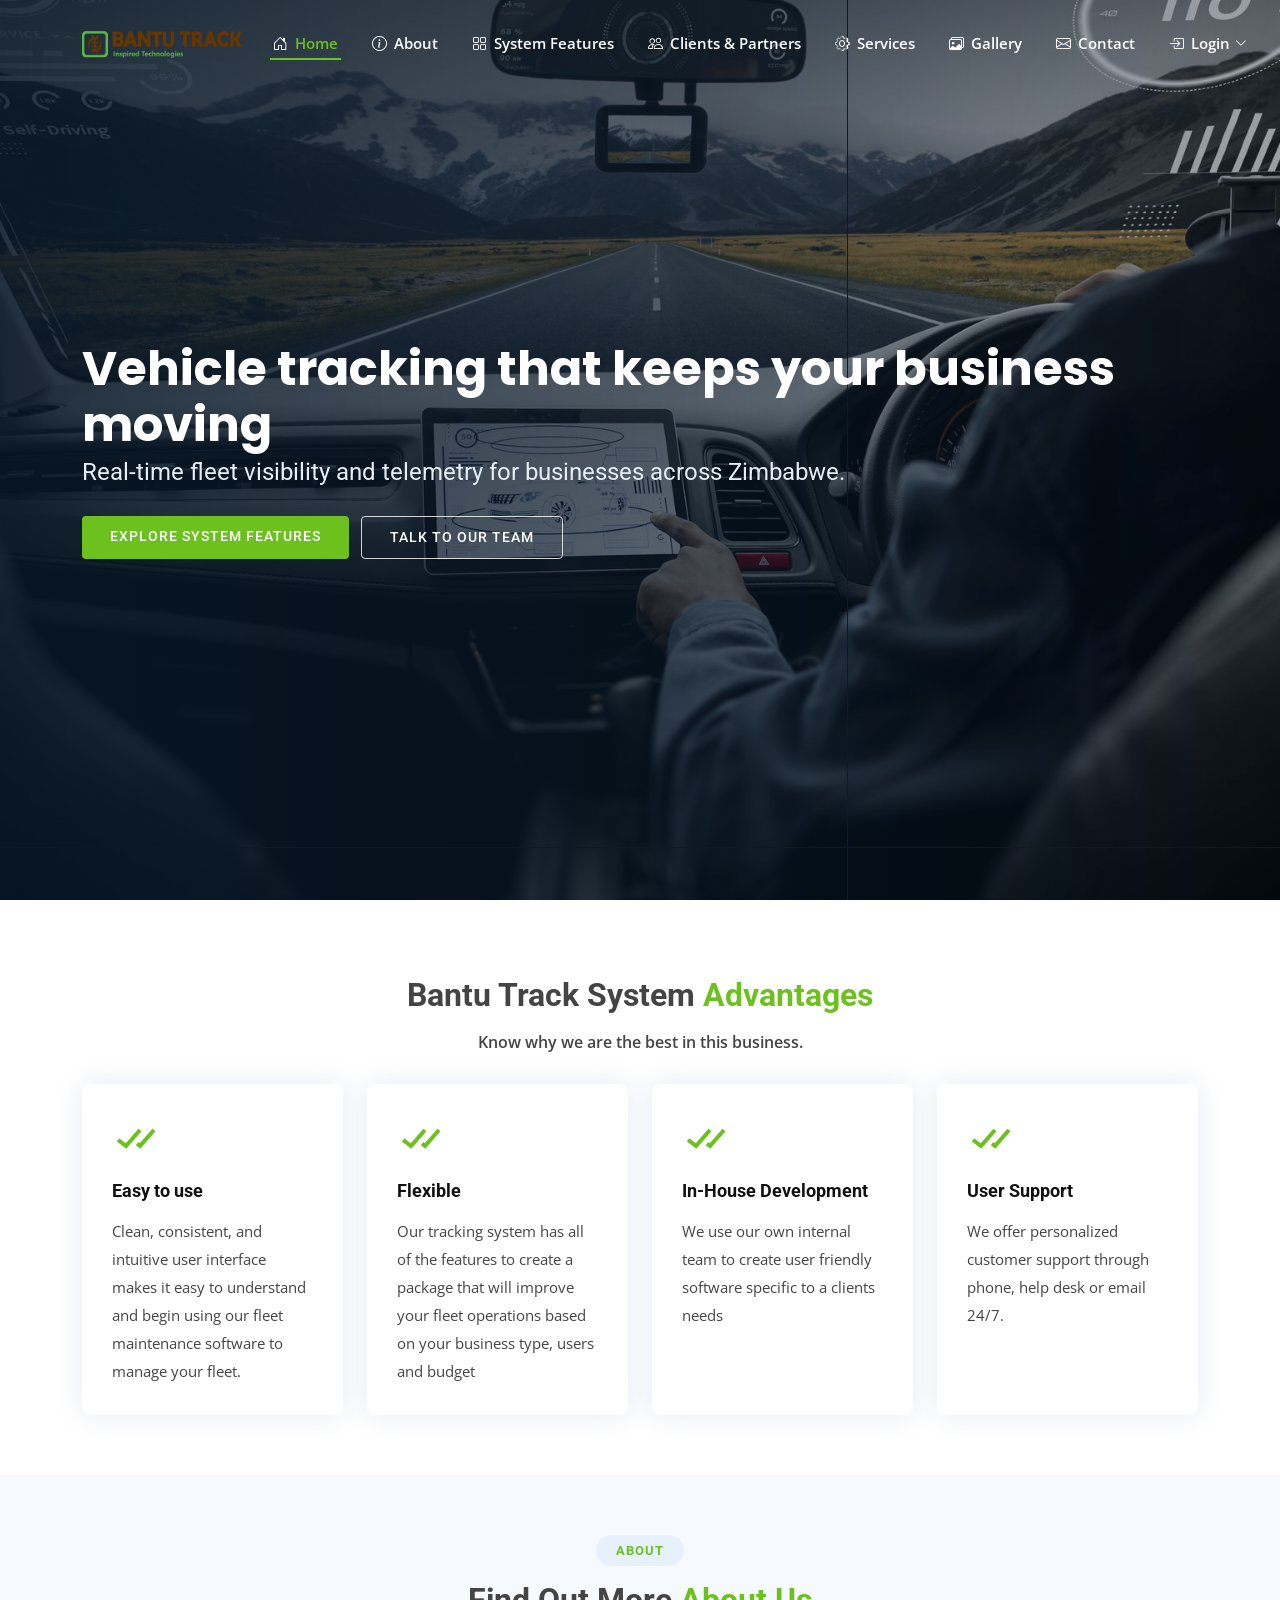
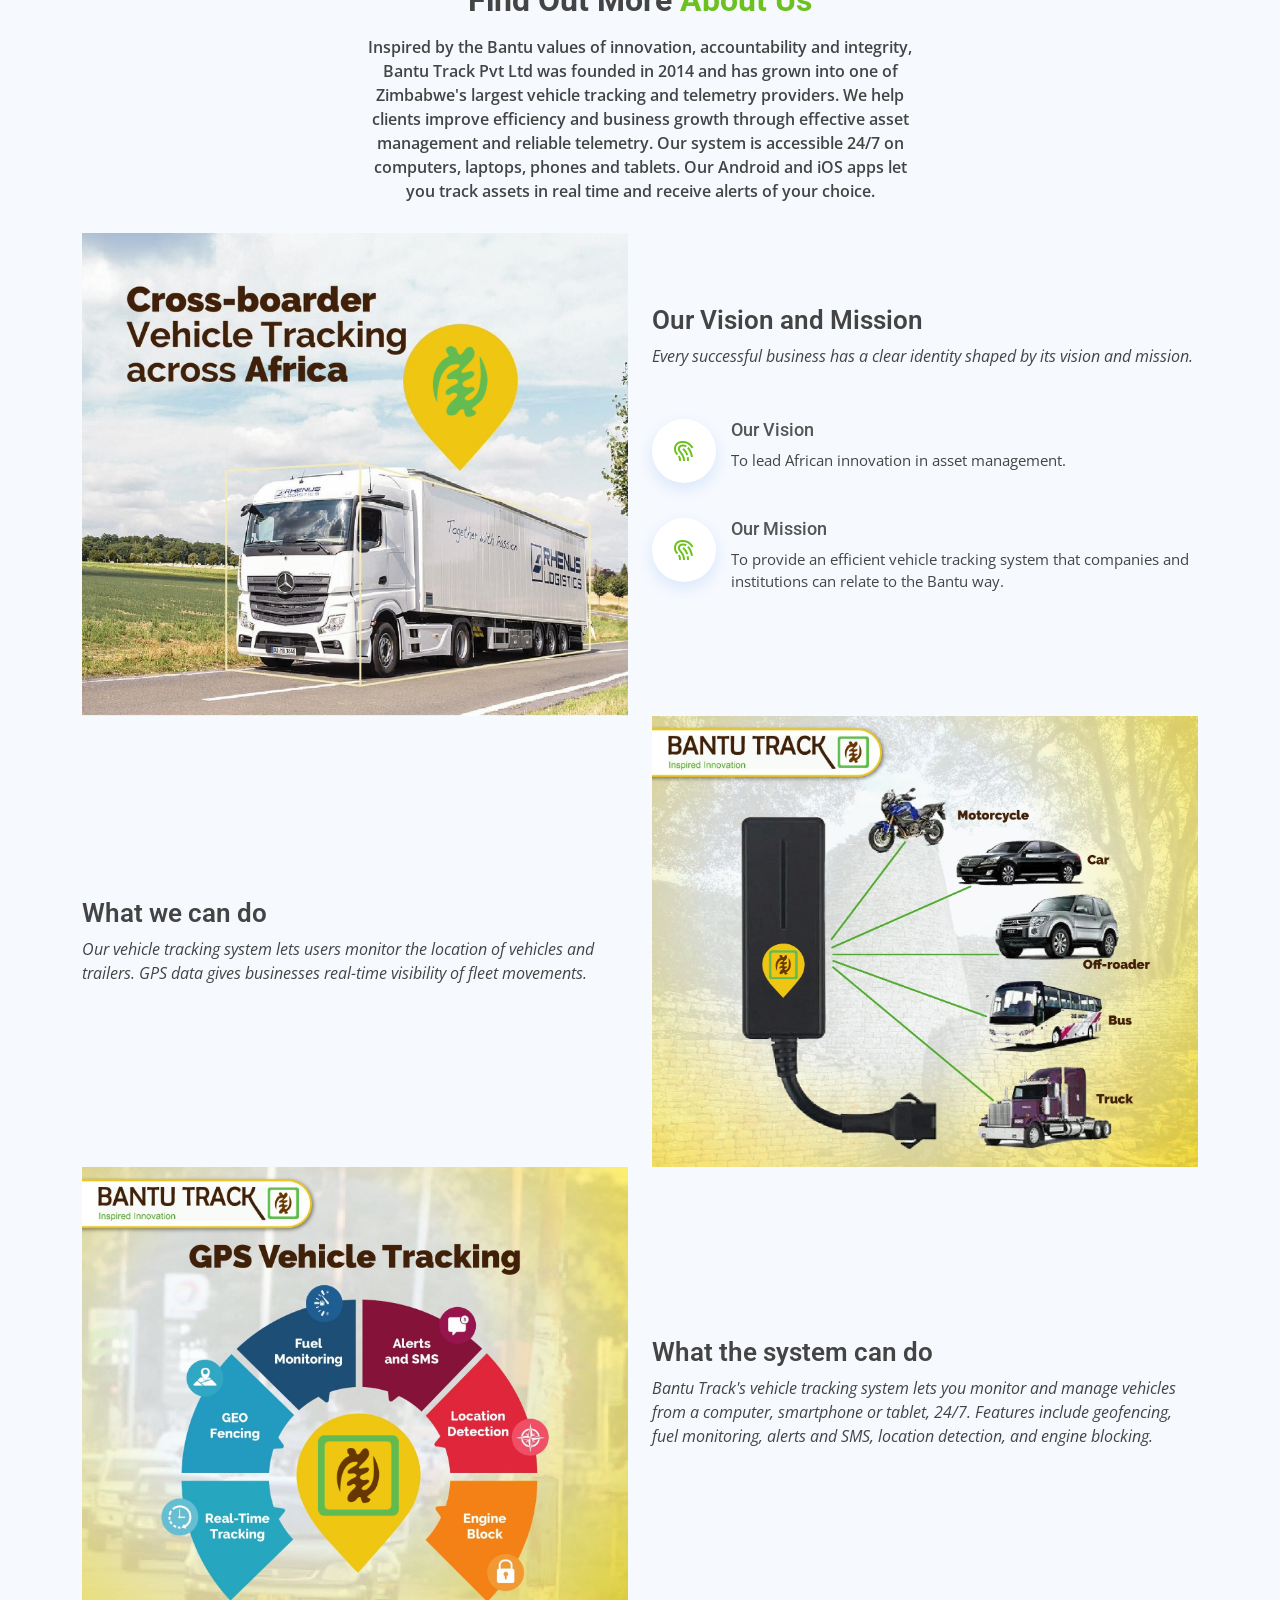
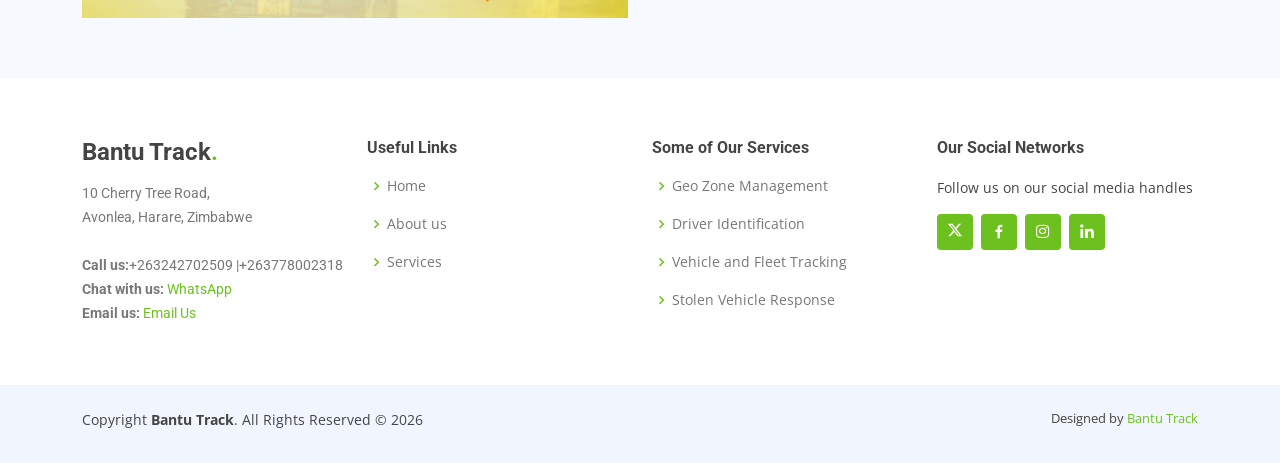
==== index.html @ e8ede589 "Upload Bantu Track website" ====
<!DOCTYPE html>
<html lang="en">

<head>
  <meta charset="utf-8">
  <meta content="width=device-width, initial-scale=1.0" name="viewport">

  <title>Bantu Track | Vehicle Tracking &amp; Fleet Management in Zimbabwe</title>
  <meta content="Bantu Track provides vehicle tracking and telemetry solutions in Zimbabwe, with real-time fleet visibility, alerts and 24/7 access." name="description">

  <!-- Favicons -->
 <link href="fav.png" rel="icon"> 
  <link href="fav.png" rel="apple-touch-icon">

  <!-- Google Fonts -->
  <link href="https://fonts.googleapis.com/css?family=Open+Sans:300,300i,400,400i,600,600i,700,700i|Roboto:300,300i,400,400i,500,500i,600,600i,700,700i|Poppins:300,300i,400,400i,500,500i,600,600i,700,700i" rel="stylesheet">

  <!-- Vendor CSS Files -->
  <link href="assets/vendor/aos/aos.css" rel="stylesheet">
  <link href="assets/vendor/bootstrap/css/bootstrap.min.css" rel="stylesheet">
  <link href="assets/vendor/bootstrap-icons/bootstrap-icons.css" rel="stylesheet">
  <link href="assets/vendor/boxicons/css/boxicons.min.css" rel="stylesheet">
  <link href="assets/vendor/glightbox/css/glightbox.min.css" rel="stylesheet">
  <link href="assets/vendor/swiper/swiper-bundle.min.css" rel="stylesheet">

  <!-- Template Main CSS File -->
  <link href="assets/css/style.css?v=20261012-mobile-nav" rel="stylesheet">


</head>

<body class="home-page">

  <!-- ======= Header ======= -->
  <header id="header" class="d-flex align-items-center">
    <div class="container d-flex align-items-center justify-content-between">

      <h1 class="logo"><a href="index.html"> <img src="assets/img/logo/logo.png" width="160" alt="Bantu Track home"><span></span></a></h1>
      <!-- Uncomment below if you prefer to use an image logo -->
      <!-- <a href="index.html" class="logo"><img src="assets/img/logo.png" alt=""></a>-->

      <nav id="navbar" class="navbar">
        <ul>
          <li><a class="nav-link scrollto active" href="#hero"><i class="bi bi-house-door nav-icon" aria-hidden="true"></i>Home</a></li>
          <li><a class="nav-link scrollto" href="#about"><i class="bi bi-info-circle nav-icon" aria-hidden="true"></i>About</a></li>
          <li><a class="nav-link scrollto" href="systemfeatures.html"><i class="bi bi-grid nav-icon" aria-hidden="true"></i>System Features</a></li>
          <li><a class="nav-link scrollto" href="clientsandpartners.html"><i class="bi bi-people nav-icon" aria-hidden="true"></i>Clients & Partners</a></li>
          <li><a class="nav-link scrollto" href="services.html"><i class="bi bi-gear nav-icon" aria-hidden="true"></i>Services</a></li>
          <li><a class="nav-link scrollto" href="Gallery.html"><i class="bi bi-images nav-icon" aria-hidden="true"></i>Gallery</a></li>
          <li><a class="nav-link scrollto" href="contact.html"><i class="bi bi-envelope nav-icon" aria-hidden="true"></i>Contact</a></li>
        
           <li class="dropdown"><a href="#"><i class="bi bi-box-arrow-in-right nav-icon" aria-hidden="true"></i><span>Login</span> <i class="bi bi-chevron-down"></i></a>
            <ul>
              <li><a href="https://track.bantutrack.co.zw"target="_blank">System 1 Login</a></li>
			<li><a href="https://tracking.bantutrack.co.zw"target="_blank">System 2 Login</a></li>
             
              <li><a href="https://bantutrack.com/version/Account/index.php"target="_blank">Reporting Login</a></li>
             
            </ul>
          </li>
          
        </ul>
        <button type="button" class="bi bi-list mobile-nav-toggle" aria-label="Open navigation" aria-expanded="false"></button>
      </nav><!-- .navbar -->

    </div>
  </header><!-- End Header -->

  <!-- ======= Hero Section ======= -->
  <section id="hero" class="d-flex align-items-center">
    <!-- Four background slides rotate every 7.5 seconds. -->
    <div id="heroCarousel" class="carousel slide hero-carousel" data-bs-ride="carousel" data-bs-interval="7500" data-bs-pause="false" data-bs-touch="false" aria-hidden="true">
      <div class="carousel-inner">
        <div class="carousel-item active"><div class="hero-slide" style="background-image: url('assets/img/hero/slide1.jpg')"></div></div>
        <div class="carousel-item"><div class="hero-slide" style="background-image: url('assets/img/hero/slide2.jpg')"></div></div>
        <div class="carousel-item"><div class="hero-slide" style="background-image: url('assets/img/hero/slide3.jpg')"></div></div>
        <div class="carousel-item"><div class="hero-slide" style="background-image: url('assets/img/hero/slide4.jpg')"></div></div>
      </div>
    </div>
    <div class="container" data-aos="zoom-out" data-aos-delay="100">
      <h1>Vehicle tracking that keeps your business moving</h1>
      <h2>Real-time fleet visibility and telemetry for businesses across Zimbabwe.</h2>
      <div class="d-flex hero-actions">
        <a href="systemfeatures.html" class="btn-get-started">Explore system features</a>
        <a href="contact.html" class="btn-contact">Talk to our team</a>
      </div>
    </div>
  </section><!-- End Hero -->

  <main id="main">

    <!-- ======= Featured Services Section ======= -->
    <section id="featured-services" class="featured-services">
      <div class="container">
        <div class="section-title" data-aos="fade-up">
          <h3>Bantu Track System <span>Advantages</span></h3>
          <p>Know why we are the best in this business.</p>
        </div>

        <div class="row">
          
          <div class="col-md-6 col-lg-3 d-flex align-items-stretch mb-5 mb-lg-0">
            <div class="icon-box" data-aos="fade-up" data-aos-delay="200">
              <div class="icon"><i class="bx bx-check-double"></i></div>
              <h4 class="title"><a href="systemfeatures.html">Easy to use</a></h4>
              <p class="description">Clean, consistent, and intuitive user interface makes it easy to understand and begin using our fleet maintenance software to manage your fleet.</p>
            </div>
          </div>

          <div class="col-md-6 col-lg-3 d-flex align-items-stretch mb-5 mb-lg-0">
            <div class="icon-box" data-aos="fade-up" data-aos-delay="300">
              <div class="icon"><i class="bx bx-check-double"></i></div>
              <h4 class="title"><a href="services.html">Flexible</a></h4>
              <p class="description">Our tracking system has all of the features to create a package that will improve your fleet operations based on your business type, users and budget</p>
            </div>
          </div>

          <div class="col-md-6 col-lg-3 d-flex align-items-stretch mb-5 mb-lg-0">
            <div class="icon-box" data-aos="fade-up" data-aos-delay="400">
              <div class="icon"><i class="bx bx-check-double"></i></div>
              <h4 class="title"><a href="services.html">In-House Development</a></h4>
              <p class="description">We use our own internal team to create user friendly software specific to a clients needs</p>
            </div>
          </div>

          <div class="col-md-6 col-lg-3 d-flex align-items-stretch mb-5 mb-lg-0">
            <div class="icon-box" data-aos="fade-up" data-aos-delay="100">
              <div class="icon"><i class="bx bx-check-double"></i></div>
              <h4 class="title"><a href="contact.html">User Support</a></h4>
              <p class="description">We offer personalized customer support through phone, help desk or email 24/7.</p>
            </div>
          </div>
        </div>

      </div>
    </section><!-- End Featured Services Section -->

    <!-- ======= About Section ======= -->
    <section id="about" class="about section-bg">
      <div class="container" data-aos="fade-up">

        <div class="section-title">
          <h2>About</h2>
          <h3>Find Out More <span>About Us</span></h3>
          <p>Inspired by the Bantu values of innovation, accountability and integrity, Bantu Track Pvt Ltd was founded in 2014 and has grown into one of Zimbabwe's largest vehicle tracking and telemetry providers. We help clients improve efficiency and business growth through effective asset management and reliable telemetry. Our system is accessible 24/7 on computers, laptops, phones and tablets. Our Android and iOS apps let you track assets in real time and receive alerts of your choice.</p>
        </div>

        <div class="row">
          <div class="col-lg-6" data-aos="fade-right" data-aos-delay="100">
            <img src="assets/img/cross-border-truck.png" class="img-fluid" alt="Cross-border vehicle tracking across Africa">
          </div>
          <div class="col-lg-6 pt-4 pt-lg-0 content d-flex flex-column justify-content-center" data-aos="fade-up" data-aos-delay="100">
            <h3>Our Vision and Mission</h3>
            <p class="fst-italic">
             Every successful business has a clear identity shaped by its vision and mission.
            </p>
            <ul>
              <li>
                <i class="bx bx-fingerprint"></i>
                <div>
                  <h5>Our Vision</h5>
                  <p>To lead African innovation in asset management.</p>
                </div>
              </li>
              <li>
                <i class="bx bx-fingerprint"></i>
                <div>
                  <h5>Our Mission</h5>
                  <p>To provide an efficient vehicle tracking system that companies and institutions can relate to the Bantu way.</p>
                </div>
              </li>
            </ul>
            <p>
             <!-- put additional information here -->
            </p>
          </div>
        </div>
 <div class="row">
            
              <div class="col-lg-6 pt-4 pt-lg-0 content d-flex flex-column justify-content-center" data-aos="fade-up" data-aos-delay="100">
                <h3>What we can do</h3>
                <p class="fst-italic">
                  Our vehicle tracking system lets users monitor the location of vehicles and trailers. GPS data gives businesses real-time visibility of fleet movements.
                </p>
               
              </div>
              <div class="col-lg-6" data-aos="fade-right" data-aos-delay="100">
                <img src="assets/img/Gallery/8.jpg" class="img-fluid" width="550" height="200" alt="">
              </div>
            </div>
            <div class="row">
              <div class="col-lg-6" data-aos="fade-right" data-aos-delay="100">
                <img src="assets/img/Gallery/7.jpg" class="img-fluid" width="550" height="200" alt="">
              </div>
              <div class="col-lg-6 pt-4 pt-lg-0 content d-flex flex-column justify-content-center" data-aos="fade-up" data-aos-delay="100">
                <h3>What the system can do</h3>
                <p class="fst-italic">
                  Bantu Track's vehicle tracking system lets you monitor and manage vehicles from a computer, smartphone or tablet, 24/7. Features include geofencing, fuel monitoring, alerts and SMS, location detection, and engine blocking.
                </p>
               
              </div>
              
            </div>
      </div>
    </section><!-- End About Section -->

      

  </main><!-- End #main -->

  <!-- ======= Footer ======= -->
  <footer id="footer">
   
    <div class="footer-top">
      <div class="container">
        <div class="row">

          <div class="col-lg-3 col-md-6 footer-contact">
            <h3>Bantu Track<span>.</span></h3>
            <p>
              10 Cherry Tree Road,<br> Avonlea, Harare, Zimbabwe
               <br><br>
              <strong>Call us:</strong>+263242702509 |+263778002318<br>
              <strong>Chat with us:</strong><a href="https://wa.me/263778002318" target="_blank"> WhatsApp</a><br>
              <strong>Email us:</strong><a href="mailto:operations@bantutrack.co.zw"> Email Us</a>
            </p>
          </div>

          <div class="col-lg-3 col-md-6 footer-links">
            <h4>Useful Links</h4>
            <ul>
              <li><i class="bx bx-chevron-right"></i> <a href="#hero">Home</a></li>
              <li><i class="bx bx-chevron-right"></i> <a href="#about">About us</a></li>
              <li><i class="bx bx-chevron-right"></i> <a href="services.html">Services</a></li>
            
            </ul>
          </div>

          <div class="col-lg-3 col-md-6 footer-links">
            <h4>Some of Our Services</h4>
            <ul>
              <li><i class="bx bx-chevron-right"></i> <a href="services.html">Geo Zone Management</a></li>
              <li><i class="bx bx-chevron-right"></i> <a href="services.html">Driver Identification</a></li>
              <li><i class="bx bx-chevron-right"></i> <a href="services.html">Vehicle and Fleet Tracking</a></li>
              <li><i class="bx bx-chevron-right"></i> <a href="services.html">Stolen Vehicle Response</a></li>

            </ul>
          </div>

          <div class="col-lg-3 col-md-6 footer-links">
            <h4>Our Social Networks</h4>
            <p>Follow us on our social media handles</p>
            <div class="social-links mt-3">
              <a href="https://x.com/BantuTrack?t=Hvoc8bGuflIvMc8Ek7Pkig&s=09" class="twitter"><i class="bx bxl-twitter-x"><svg xmlns="http://www.w3.org/2000/svg" width="14" height="14" viewBox="0 0 24 24"><path fill="currentColor" d="M18.901 1.153h3.68l-8.04 9.19L24 22.846h-7.406l-5.8-7.584l-6.638 7.584H.474l8.6-9.83L0 1.154h7.594l5.243 6.932ZM17.61 20.644h2.039L6.486 3.24H4.298Z"/></svg></i></a>
              <a href="https://www.facebook.com/profile.php?id=100048752917107&mibextid=ZbWKwL" class="facebook"><i class="bx bxl-facebook"></i></a>
              <a href="https://instagram.com/bantutrack?igshid=OGQ5ZDc2ODk2ZA==" class="instagram"><i class="bx bxl-instagram"></i></a>
              <a href="https://www.linkedin.com/company/96684085/admin/feed/posts/" class="linkedin"><i class="bx bxl-linkedin"></i></a>
            </div>
          </div>

        </div>
      </div>
    </div>

    <div class="container py-4">
      <div class="copyright">
        <p> Copyright <strong><span>Bantu Track</span></strong>. All Rights Reserved &copy; 
            <span id="year"></span>
        </p>

        <script>
            document.getElementById("year").textContent = new Date().getFullYear();
        </script>
      </div>
      <div class="credits">
        Designed by <a href="#">Bantu Track</a>
      </div>
    </div>
  </footer><!-- End Footer -->

  <div id="preloader"></div>
  <a href="#" class="back-to-top d-flex align-items-center justify-content-center"><i class="bi bi-arrow-up-short"></i></a>

  <!-- Vendor JS Files -->
  <script src="assets/vendor/purecounter/purecounter_vanilla.js"></script>
  <script src="assets/vendor/aos/aos.js"></script>
  <script src="assets/vendor/bootstrap/js/bootstrap.bundle.min.js"></script>
  <script src="assets/vendor/glightbox/js/glightbox.min.js"></script>
  <script src="assets/vendor/isotope-layout/isotope.pkgd.min.js"></script>
  <script src="assets/vendor/swiper/swiper-bundle.min.js"></script>
  <script src="assets/vendor/waypoints/noframework.waypoints.js"></script>
  <script src="assets/vendor/php-email-form/validate.js"></script>

  <!-- Template Main JS File -->
  <script src="assets/js/main.js?v=20261012-mobile-nav"></script>

</body>

</html>
---- assets/css/style.css ----
/**
* Template Name: BizLand
* Updated: Mar 10 2023 with Bootstrap v5.2.3
* Template URL: https://bootstrapmade.com/bizland-bootstrap-business-template/
* Author: BootstrapMade.com
* License: https://bootstrapmade.com/license/
*/

/*--------------------------------------------------------------
# General
--------------------------------------------------------------*/
body {
  font-family: "Open Sans", sans-serif;
  color: #444444;
}

a {
  color: #6cc11f;
  text-decoration: none;
}

a:hover {
  color: #008f45;
  text-decoration: none;
}

h1,
h2,
h3,
h4,
h5,
h6 {
  font-family: "Roboto", sans-serif;
}

/*--------------------------------------------------------------
# Preloader
--------------------------------------------------------------*/
#preloader {
  position: fixed;
  top: 0;
  left: 0;
  right: 0;
  bottom: 0;
  z-index: 9999;
  overflow: hidden;
  background: #fff;
}

#preloader:before {
  content: "";
  position: fixed;
  top: calc(50% - 30px);
  left: calc(50% - 30px);
  border: 6px solid #6cc11f;
  border-top-color: #e2eefd;
  border-radius: 50%;
  width: 60px;
  height: 60px;
  animation: animate-preloader 1s linear infinite;
}

@keyframes animate-preloader {
  0% {
    transform: rotate(0deg);
  }

  100% {
    transform: rotate(360deg);
  }
}

/*--------------------------------------------------------------
# Back to top button
--------------------------------------------------------------*/
.back-to-top {
  position: fixed;
  visibility: hidden;
  opacity: 0;
  right: 15px;
  bottom: 15px;
  z-index: 996;
  background: #6cc11f;
  width: 40px;
  height: 40px;
  border-radius: 4px;
  transition: all 0.4s;
}

.back-to-top i {
  font-size: 28px;
  color: #fff;
  line-height: 0;
}

.back-to-top:hover {
  background: #6cc11f;
  color: #fff;
}

.back-to-top.active {
  visibility: visible;
  opacity: 1;
}

/*--------------------------------------------------------------
# Disable aos animation delay on mobile devices
--------------------------------------------------------------*/
@media screen and (max-width: 768px) {
  [data-aos-delay] {
    transition-delay: 0 !important;
  }
}

/*--------------------------------------------------------------
# Top Bar
--------------------------------------------------------------*/
#topbar {
  display: none !important;
  background: #6cc11f;
  height: 40px;
  font-size: 14px;
  transition: all 0.5s;
  color: #fff;
  padding: 0;
}

#topbar .contact-info i {
  font-style: normal;
  color: #fff;
}

#topbar .contact-info i a,
#topbar .contact-info i span {
  padding-left: 5px;
  color: #fff;
}

#topbar .contact-info i a {
  line-height: 0;
  transition: 0.3s;
  transition: 0.3s;
}

#topbar .contact-info i a:hover {
  color: #fff;
  text-decoration: underline;
}

#topbar .social-links a {
  color: rgba(255, 255, 255, 0.7);
  line-height: 0;
  transition: 0.3s;
  margin-left: 20px;
}

#topbar .social-links a:hover {
  color: white;
}

/*--------------------------------------------------------------
# Header
--------------------------------------------------------------*/
#header {
  background: #fff;
  transition: all 0.5s;
  z-index: 997;
  height: 86px;
  box-shadow: 0px 2px 15px rgba(0, 0, 0, 0.1);
}

#header.fixed-top {
  height: 70px;
}

.home-page #header {
  position: absolute;
  top: 0;
  right: 0;
  left: 0;
  background: transparent;
  box-shadow: none;
}

.home-page #header.header-scrolled {
  position: fixed;
  height: 70px;
  background: #fff;
  box-shadow: 0 2px 15px rgba(0, 0, 0, 0.15);
}

.home-page #header.header-scrolled .navbar > ul > li > a,
.home-page #header.header-scrolled .navbar > ul > li > a:focus,
.home-page #header.header-scrolled .navbar > ul > li > a > i,
.home-page #header.header-scrolled .mobile-nav-toggle {
  color: #222222;
}

.home-page #header .navbar > ul > li > a,
.home-page #header .navbar > ul > li > a:focus,
.home-page #header .navbar > ul > li > a > i {
  color: #fff;
}

.home-page #header .navbar > ul > li > a:hover,
.home-page #header .navbar > ul > li:hover > a,
.home-page #header .navbar > ul > li > a.active {
  color: #6cc11f;
}

.home-page #header .mobile-nav-toggle {
  color: #fff;
}

.home-page #header .navbar-mobile a,
.home-page #header .navbar-mobile a:focus,
.home-page #header .navbar-mobile a i {
  color: #222222;
}

.home-page #header .navbar.navbar-mobile > ul > li > a,
.home-page #header .navbar.navbar-mobile > ul > li > a:focus,
.home-page #header .navbar.navbar-mobile > ul > li > a > i {
  color: #222222;
}

.home-page #header .navbar.navbar-mobile > ul > li > a:hover,
.home-page #header .navbar.navbar-mobile > ul > li > a.active {
  color: #6cc11f;
}

#header .logo {
  font-size: 30px;
  margin: 0;
  padding: 0;
  line-height: 1;
  font-weight: 600;
  letter-spacing: 0.8px;
  font-family: "Poppins", sans-serif;
}

#header .logo a {
  color: #222222;
}

#header .logo a span {
  color: #6cc11f;
}

#header .logo img {
  max-height: 40px;
}

.scrolled-offset {
  margin-top: 70px;
}

/*--------------------------------------------------------------
# Navigation Menu
--------------------------------------------------------------*/
/**
* Desktop Navigation 
*/
.navbar {
  padding: 0;
}

.navbar ul {
  margin: 0;
  padding: 0;
  display: flex;
  list-style: none;
  align-items: center;
}

.navbar li {
  position: relative;
}

.navbar>ul>li {
  white-space: nowrap;
  padding: 10px 0 10px 28px;
}

.navbar a,
.navbar a:focus {
  display: flex;
  align-items: center;
  justify-content: space-between;
  padding: 0 3px;
  font-size: 15px;
  font-weight: 600;
  color: #222222;
  white-space: nowrap;
  transition: 0.3s;
  position: relative;
}

.navbar a i,
.navbar a:focus i {
  font-size: 12px;
  line-height: 0;
  margin-left: 5px;
}

.navbar a .nav-icon,
.navbar a:focus .nav-icon {
  font-size: 15px;
  margin-left: 0;
  margin-right: 7px;
}

.navbar>ul>li>a:before {
  content: "";
  position: absolute;
  width: 100%;
  height: 2px;
  bottom: -6px;
  left: 0;
  background-color: #6cc11f;
  visibility: hidden;
  width: 0px;
  transition: all 0.3s ease-in-out 0s;
}

.navbar a:hover:before,
.navbar li:hover>a:before,
.navbar .active:before {
  visibility: visible;
  width: 100%;
}

.navbar a:hover,
.navbar .active,
.navbar .active:focus,
.navbar li:hover>a {
  color: #6cc11f;
}

.navbar .dropdown ul {
  display: block;
  position: absolute;
  left: 28px;
  top: calc(100% + 30px);
  margin: 0;
  padding: 10px 0;
  z-index: 99;
  opacity: 0;
  visibility: hidden;
  background: #fff;
  box-shadow: 0px 0px 30px rgba(127, 137, 161, 0.25);
  transition: 0.3s;
}

.navbar > ul > li.dropdown:last-child > ul {
  right: 0;
  left: auto;
}

.navbar .dropdown ul li {
  min-width: 200px;
}

.navbar .dropdown ul a {
  padding: 10px 20px;
  font-weight: 400;
}

.navbar .dropdown ul a i {
  font-size: 12px;
}

.navbar .dropdown ul a:hover,
.navbar .dropdown ul .active:hover,
.navbar .dropdown ul li:hover>a {
  color: #6cc11f;
}

.navbar .dropdown:hover>ul {
  opacity: 1;
  top: 100%;
  visibility: visible;
}

.navbar .dropdown > ul.dropdown-active {
  opacity: 1;
  top: 100%;
  visibility: visible;
}

.navbar .dropdown .dropdown ul {
  top: 0;
  left: calc(100% - 30px);
  visibility: hidden;
}

.navbar .dropdown .dropdown:hover>ul {
  opacity: 1;
  top: 0;
  left: 100%;
  visibility: visible;
}

@media (max-width: 1366px) {
  .navbar .dropdown .dropdown ul {
    left: -90%;
  }

  .navbar .dropdown .dropdown:hover>ul {
    left: -100%;
  }
}

/**
* Mobile Navigation 
*/
.mobile-nav-toggle {
  color: #222222;
  font-size: 28px;
  cursor: pointer;
  display: none;
  line-height: 0;
  transition: 0.5s;
  padding: 0;
  border: 0;
  background: transparent;
  appearance: none;
}

.mobile-nav-toggle.bi-x {
  color: #fff;
}

@media (max-width: 1199px) {
  .mobile-nav-toggle {
    display: block;
  }

  .navbar ul {
    display: none;
  }
}

.navbar-mobile {
  position: fixed;
  overflow: visible;
  top: 0;
  right: 0;
  left: 0;
  bottom: auto;
  background: transparent;
  transition: 0.3s;
  z-index: 1002;
}

.mobile-menu-open .logo {
  position: fixed;
  top: 0;
  left: 0;
  z-index: 1000;
  display: flex;
  align-items: center;
  width: 100%;
  height: 78px;
  padding: 12px 20px;
  background: #fff;
  box-shadow: 0 2px 8px rgba(0, 0, 0, 0.12);
}

.mobile-menu-open .logo img {
  max-height: 48px;
}

.navbar-mobile .mobile-nav-toggle {
  position: absolute;
  top: 25px;
  right: 20px;
  z-index: 1003;
  padding: 0;
  border: 0;
  background: transparent;
  color: #222;
}

.navbar-mobile > ul {
  display: block;
  position: absolute;
  top: 78px;
  right: 0;
  bottom: auto;
  left: 0;
  max-height: calc(100vh - 78px);
  padding: 0;
  background-color: #222;
  overflow-y: auto;
  transition: 0.3s;
}

.navbar-mobile a,
.navbar-mobile a:focus {
  justify-content: flex-start;
  padding: 17px 24px;
  font-size: 14px;
  font-weight: 500;
  letter-spacing: 1.3px;
  text-transform: uppercase;
  color: #bdbdbd;
}

.navbar-mobile a .nav-icon {
  display: none;
}

.navbar-mobile > ul > li {
  border-bottom: 1px solid #383838;
}

.home-page #header .navbar.navbar-mobile > ul > li > a,
.home-page #header .navbar.navbar-mobile > ul > li > a:focus,
.home-page #header .navbar.navbar-mobile > ul > li > a > i {
  color: #bdbdbd;
}

.home-page #header .navbar.navbar-mobile > ul > li > a:hover,
.home-page #header .navbar.navbar-mobile > ul > li > a.active {
  color: #6cc11f;
}

.home-page #header .navbar.navbar-mobile .mobile-nav-toggle {
  color: #222;
}

.navbar-mobile .dropdown > a .bi-chevron-down {
  margin-left: auto;
  font-size: 12px;
}

.navbar-mobile>ul>li {
  padding: 0;
}

.navbar-mobile a:hover:before,
.navbar-mobile li:hover>a:before,
.navbar-mobile .active:before {
  visibility: hidden;
}

.navbar-mobile a:hover,
.navbar-mobile .active,
.navbar-mobile li:hover>a {
  color: #6cc11f;
}

.navbar-mobile .getstarted,
.navbar-mobile .getstarted:focus {
  margin: 15px;
}

.navbar-mobile .dropdown ul {
  position: static;
  display: none;
  margin: 0;
  padding: 0;
  z-index: 99;
  opacity: 1;
  visibility: visible;
  background: #2d2d2d;
  box-shadow: none;
}

.navbar-mobile .dropdown ul li {
  min-width: 200px;
}

.navbar-mobile .dropdown ul a {
  justify-content: flex-start;
  padding: 14px 36px;
  font-size: 13px;
}

.navbar-mobile .dropdown ul a i {
  font-size: 12px;
}

.navbar-mobile .dropdown ul a:hover,
.navbar-mobile .dropdown ul .active:hover,
.navbar-mobile .dropdown ul li:hover>a {
  color: #6cc11f;
}

.navbar-mobile .dropdown>.dropdown-active {
  display: block;
}

/*--------------------------------------------------------------
# Hero Section
--------------------------------------------------------------*/
#hero {
  width: 100%;
  height: 100vh;
  min-height: 560px;
  background: #0b1f33;
  overflow: hidden;
  position: relative;
}

#hero:before {
  content: "";
  background: linear-gradient(90deg, rgba(8, 24, 40, 0.88) 0%, rgba(8, 24, 40, 0.65) 55%, rgba(8, 24, 40, 0.35) 100%);
  z-index: 1;
  position: absolute;
  bottom: 0;
  top: 0;
  left: 0;
  right: 0;
}

#hero .container {
  position: relative;
  z-index: 2;
}

#hero .hero-carousel {
  position: absolute;
  inset: 0;
  z-index: 0;
}

#hero .hero-carousel .carousel-inner,
#hero .hero-carousel .carousel-item,
#hero .hero-carousel .hero-slide {
  height: 100%;
}

#hero .hero-carousel .hero-slide {
  background-size: cover;
  background-position: center;
}

#hero .hero-carousel .carousel-item {
  transition: transform 1.2s ease-in-out;
}

#hero h1 {
  margin: 0;
  font-size: 48px;
  font-weight: 700;
  line-height: 56px;
  color: #ffffff;
  font-family: "Poppins", sans-serif;
}

#hero h1 span {
  color: #6cc11f;
}

#hero h2 {
  color: #e6edf3;
  margin: 5px 0 30px 0;
  font-size: 24px;
  font-weight: 400;
}

#hero .btn-get-started {
  font-family: "Roboto", sans-serif;
  text-transform: uppercase;
  font-weight: 500;
  font-size: 14px;
  letter-spacing: 1px;
  display: inline-block;
  padding: 10px 28px;
  border-radius: 4px;
  transition: 0.5s;
  color: #fff;
  background: #6cc11f;
}

#hero .btn-get-started:hover {
  background: #008f45;
}

#hero .hero-actions {
  flex-wrap: wrap;
  gap: 12px;
}

#hero .btn-contact {
  display: inline-flex;
  align-items: center;
  padding: 10px 28px;
  border: 1px solid rgba(255, 255, 255, 0.8);
  border-radius: 4px;
  color: #fff;
  font-family: "Roboto", sans-serif;
  font-size: 14px;
  font-weight: 500;
  letter-spacing: 1px;
  text-transform: uppercase;
  transition: 0.5s;
}

#hero .btn-contact:hover {
  border-color: #6cc11f;
  background: #6cc11f;
  color: #fff;
}

#hero .btn-contact:focus-visible {
  outline: 3px solid #fff;
  outline-offset: 3px;
}

#hero .btn-watch-video {
  font-size: 16px;
  transition: 0.5s;
  margin-left: 25px;
  color: #222222;
  font-weight: 600;
  display: flex;
  align-items: center;
}

#hero .btn-watch-video i {
  color: #6cc11f;
  font-size: 32px;
  transition: 0.3s;
  line-height: 0;
  margin-right: 8px;
}

#hero .btn-watch-video:hover {
  color: #6cc11f;
}

#hero .btn-watch-video:hover i {
  color: #6cc11f;
}

@media (min-width: 1024px) {
  #hero .hero-carousel .hero-slide {
    background-attachment: fixed;
  }
}

@media (max-width: 768px) {
  #hero {
    height: 100vh;
  }

  #hero h1 {
    font-size: 28px;
    line-height: 36px;
  }

  #hero h2 {
    font-size: 18px;
    line-height: 24px;
    margin-bottom: 30px;
  }

  #hero .btn-get-started,
  #hero .btn-contact,
  #hero .btn-watch-video {
    font-size: 13px;
  }
}

@media (max-height: 500px) {
  #hero {
    height: 120vh;
  }
}

/*--------------------------------------------------------------
# Sections General
--------------------------------------------------------------*/
section {
  padding: 60px 0;
  overflow: hidden;
}

.section-bg {
  background-color: #f6f9fe;
}

.section-title {
  text-align: center;
  padding-bottom: 30px;
}

.section-title h2 {
  font-size: 13px;
  letter-spacing: 1px;
  font-weight: 700;
  padding: 8px 20px;
  margin: 0;
  background: #e7f1fd;
  color: #6cc11f;
  display: inline-block;
  text-transform: uppercase;
  border-radius: 50px;
}

.section-title h3 {
  margin: 15px 0 0 0;
  font-size: 32px;
  font-weight: 700;
}

.featured-services .section-title h3 {
  max-width: 100%;
  line-height: 1.25;
}

.section-title h3 span {
  color: #6cc11f;
}

.section-title p {
  margin: 15px auto 0 auto;
  font-weight: 600;
}

@media (min-width: 1024px) {
  .section-title p {
    width: 50%;
  }
}

@media (max-width: 576px) {
  .featured-services .section-title h3 {
    font-size: 26px;
  }
}

/*--------------------------------------------------------------
# Breadcrumbs
--------------------------------------------------------------*/
.breadcrumbs {
  padding: 20px 0;
  background-color: #f1f6fe;
  min-height: 40px;
}

.breadcrumbs h2 {
  font-size: 24px;
  font-weight: 300;
  margin: 0;
}

@media (max-width: 992px) {
  .breadcrumbs h2 {
    margin: 0 0 10px 0;
  }
}

.breadcrumbs ol {
  display: flex;
  flex-wrap: wrap;
  list-style: none;
  padding: 0;
  margin: 0;
  font-size: 14px;
}

.breadcrumbs ol li+li {
  padding-left: 10px;
}

.breadcrumbs ol li+li::before {
  display: inline-block;
  padding-right: 10px;
  color: #6c757d;
  content: "/";
}

@media (max-width: 768px) {
  .breadcrumbs .d-flex {
    display: block !important;
  }

  .breadcrumbs ol {
    display: block;
  }

  .breadcrumbs ol li {
    display: inline-block;
  }
}

/*--------------------------------------------------------------
# Featured Services
--------------------------------------------------------------*/
.featured-services .icon-box {
  padding: 30px;
  position: relative;
  overflow: hidden;
  background: #fff;
  box-shadow: 0 0 29px 0 rgba(68, 88, 144, 0.12);
  transition: all 0.3s ease-in-out;
  border-radius: 8px;
  z-index: 1;
}

.featured-services .icon-box::before {
  content: "";
  position: absolute;
  background: #cbe0fb;
  right: 0;
  left: 0;
  bottom: 0;
  top: 100%;
  transition: all 0.3s;
  z-index: -1;
}

.featured-services .icon-box:hover::before {
  background: #6cc11f;
  top: 0;
  border-radius: 0px;
}

.featured-services .icon {
  margin-bottom: 15px;
}

.featured-services .icon i {
  font-size: 48px;
  line-height: 1;
  color: #6cc11f;
  transition: all 0.3s ease-in-out;
}

.featured-services .title {
  font-weight: 700;
  margin-bottom: 15px;
  font-size: 18px;
}

.featured-services .title a {
  color: #111;
}

.featured-services .description {
  font-size: 15px;
  line-height: 28px;
  margin-bottom: 0;
}

.featured-services .icon-box:hover .title a,
.featured-services .icon-box:hover .description {
  color: #fff;
}

.featured-services .icon-box:hover .icon i {
  color: #fff;
}

/*--------------------------------------------------------------
# About
--------------------------------------------------------------*/
.about .content h3 {
  font-weight: 600;
  font-size: 26px;
}

.about .content ul {
  list-style: none;
  padding: 0;
}

.about .content ul li {
  display: flex;
  align-items: flex-start;
  margin-bottom: 35px;
}

.about .content ul li:first-child {
  margin-top: 35px;
}

.about .content ul i {
  background: #fff;
  box-shadow: 0px 6px 15px rgba(16, 110, 234, 0.12);
  font-size: 24px;
  padding: 20px;
  margin-right: 15px;
  color: #6cc11f;
  border-radius: 50px;
}

.about .content ul h5 {
  font-size: 18px;
  color: #555555;
}

.about .content ul p {
  font-size: 15px;
}

.about .content p:last-child {
  margin-bottom: 0;
}

/*--------------------------------------------------------------
# Skills
--------------------------------------------------------------*/
.skills .progress {
  height: 60px;
  display: block;
  background: none;
  border-radius: 0;
}

.skills .progress .skill {
  padding: 0;
  margin: 0 0 6px 0;
  text-transform: uppercase;
  display: block;
  font-weight: 600;
  font-family: "Poppins", sans-serif;
  color: #222222;
}

.skills .progress .skill .val {
  float: right;
  font-style: normal;
}

.skills .progress-bar-wrap {
  background: #e2eefd;
  height: 10px;
}

.skills .progress-bar {
  width: 1px;
  height: 10px;
  transition: 0.9s;
  background-color: #6cc11f;
}

/*--------------------------------------------------------------
# Counts
--------------------------------------------------------------*/
.counts {
  padding: 70px 0 60px;
}

.counts .count-box {
  padding: 30px 30px 25px 30px;
  width: 100%;
  position: relative;
  text-align: center;
  background: #f1f6fe;
}

.counts .count-box i {
  position: absolute;
  top: -28px;
  left: 50%;
  transform: translateX(-50%);
  font-size: 24px;
  background: #6cc11f;
  color: #fff;
  width: 56px;
  height: 56px;
  line-height: 0;
  border-radius: 50px;
  border: 5px solid #fff;
  display: inline-flex;
  align-items: center;
  justify-content: center;
}

.counts .count-box span {
  font-size: 36px;
  display: block;
  font-weight: 600;
  color: #062b5b;
}

.counts .count-box p {
  padding: 0;
  margin: 0;
  font-family: "Roboto", sans-serif;
  font-size: 14px;
}

/*--------------------------------------------------------------
# Clients
--------------------------------------------------------------*/
.clients {
  padding: 35px 0;
  text-align: center;
}

.clients .row {
  row-gap: 24px;
}

.clients .client-logo {
  display: flex;
  align-items: center;
  justify-content: center;
  width: 100%;
  min-height: 145px;
  padding: 20px;
  background: #fff;
  border: 1px solid rgba(34, 34, 34, 0.06);
  border-radius: 12px;
  box-shadow: 0 8px 24px rgba(34, 34, 34, 0.06);
  transition: transform 0.25s ease, box-shadow 0.25s ease;
}

.clients .client-logo:hover {
  transform: translateY(-4px);
  box-shadow: 0 14px 30px rgba(34, 34, 34, 0.12);
}

.clients .client-logo img {
  display: block;
  width: 100%;
  max-width: 190px;
  max-height: 100px;
  object-fit: contain;
  transition: transform 0.25s ease;
}

.clients .client-logo:hover img {
  transform: scale(1.04);
}
/*--------------------------------------------------------------
# partners Section
--------------------------------------------------------------*/
.partners {
  padding: 0 0 60px 0;
}

.partners .swiper-slide img {
  opacity: 0.5;
  transition: 0.3s;
  filter: grayscale(100);
  max-height: 60px;
  width: auto;
  max-width: 100%;
}

.partners .swiper-slide img:hover {
  filter: none;
  opacity: 1;
}

.partners .navix-wordmark {
  display: inline-block;
  color: #145da0;
  font-family: "Poppins", sans-serif;
  font-size: 32px;
  font-weight: 700;
  letter-spacing: 0.12em;
  line-height: 1;
  opacity: 0.65;
  transition: opacity 0.3s ease, transform 0.3s ease;
}

.partners .navix-wordmark:hover {
  opacity: 1;
  transform: translateY(-2px);
}
/*--------------------------------------------------------------
# Fleet Features
--------------------------------------------------------------*/
.fleet-features .section-title p {
  max-width: 760px;
  width: 100%;
  line-height: 1.8;
}

.fleet-feature-card {
  padding: 28px;
  border: 1px solid #e2eefd;
  border-radius: 8px;
  background: #fff;
  box-shadow: 0 8px 24px rgba(68, 88, 144, 0.06);
  transition: transform 0.25s ease, box-shadow 0.25s ease, border-color 0.25s ease;
}

.fleet-feature-card:hover {
  transform: translateY(-4px);
  border-color: rgba(108, 193, 31, 0.55);
  box-shadow: 0 14px 32px rgba(68, 88, 144, 0.12);
}

.fleet-feature-icon {
  display: inline-flex;
  width: 52px;
  height: 52px;
  align-items: center;
  justify-content: center;
  margin-bottom: 18px;
  border-radius: 12px;
  background: #f1f8e9;
  color: #579b19;
}

.fleet-feature-icon i {
  font-size: 27px;
  line-height: 1;
}

.fleet-feature-card h4 {
  margin: 0 0 12px;
  color: #222;
  font-size: 19px;
  font-weight: 700;
}

.fleet-feature-card p {
  margin: 0;
  color: #555;
  font-size: 14px;
  line-height: 1.8;
}

.fleet-feature-read-more {
  display: inline-flex;
  align-items: center;
  gap: 5px;
  margin-top: 18px;
  padding: 0;
  border: 0;
  background: transparent;
  color: #579b19;
  font: inherit;
  font-size: 14px;
  font-weight: 700;
  cursor: pointer;
}

.fleet-feature-read-more:hover {
  color: #008f45;
  text-decoration: underline;
}

.fleet-feature-read-more:focus-visible,
.fleet-feature-modal-contact:focus-visible {
  outline: 3px solid #6cc11f;
  outline-offset: 3px;
}

.fleet-feature-modal .modal-content {
  overflow: hidden;
  border: 0;
  border-radius: 12px;
}

.fleet-feature-modal .modal-title {
  margin: 0;
  color: #222;
  font-size: 22px;
  font-weight: 700;
}

.fleet-feature-modal .modal-body {
  padding: 20px 24px;
}

.fleet-feature-modal-image {
  display: block;
  width: 100%;
  max-height: 360px;
  margin-bottom: 20px;
  border-radius: 8px;
  background: #f1f6fe;
  object-fit: cover;
}

.fleet-feature-modal-description {
  margin: 0;
  color: #444;
  font-size: 15px;
  line-height: 1.8;
}

.fleet-feature-modal-contact {
  margin-right: auto;
  color: #579b19;
  font-weight: 700;
}

.fleet-features-note {
  display: flex;
  align-items: center;
  justify-content: space-between;
  gap: 24px;
  margin-top: 40px;
  padding: 24px 28px;
  border-left: 4px solid #6cc11f;
  border-radius: 4px;
  background: #fff;
}

.fleet-features-note p {
  margin: 0;
  line-height: 1.7;
}

.fleet-features-note .btn-get-started {
  flex-shrink: 0;
  padding: 10px 20px;
  border-radius: 4px;
  background: #6cc11f;
  color: #fff;
  font-size: 14px;
  font-weight: 600;
  transition: background 0.3s ease;
}

.fleet-features-note .btn-get-started:hover {
  background: #008f45;
  color: #fff;
}

@media (max-width: 575px) {
  .fleet-feature-card {
    padding: 24px;
  }

  .fleet-features-note {
    align-items: flex-start;
    flex-direction: column;
    padding: 22px;
  }
}

/*--------------------------------------------------------------
# Services
--------------------------------------------------------------*/
.services .icon-box {
  text-align: center;
  border: 1px solid #e2eefd;
  padding: 80px 20px;
  transition: all ease-in-out 0.3s;
  background: #fff;
}

.services .icon-box .icon {
  margin: 0 auto;
  width: 64px;
  height: 64px;
  background: #f1f6fe;
  border-radius: 4px;
  border: 1px solid #deebfd;
  display: flex;
  align-items: center;
  justify-content: center;
  margin-bottom: 20px;
  transition: ease-in-out 0.3s;
}

.services .icon-box .icon i {
  color: #6cc11f;
  font-size: 28px;
  transition: ease-in-out 0.3s;
}

.services .icon-box h4 {
  font-weight: 700;
  margin-bottom: 15px;
  font-size: 24px;
}

.services .icon-box h4 a {
  color: #222222;
  transition: ease-in-out 0.3s;
}

.services .icon-box p {
  line-height: 24px;
  font-size: 14px;
  margin-bottom: 0;
}

.services .icon-box:hover {
  border-color: #fff;
  box-shadow: 0px 0 25px 0 rgba(16, 110, 234, 0.1);
}

.services .icon-box:hover h4 a,
.services .icon-box:hover .icon i {
  color: #6cc11f;
}

.services .icon-box:hover .icon {
  border-color: #6cc11f;
}

/*--------------------------------------------------------------
# Testimonials
--------------------------------------------------------------*/
.testimonials {
  padding: 80px 0;
  background: url("../img/testimonials-bg.jpg") no-repeat;
  background-position: center center;
  background-size: cover;
  position: relative;
}

.testimonials::before {
  content: "";
  position: absolute;
  left: 0;
  right: 0;
  top: 0;
  bottom: 0;
  background: rgba(0, 0, 0, 0.7);
}

.testimonials .section-header {
  margin-bottom: 40px;
}

.testimonials .testimonials-carousel,
.testimonials .testimonials-slider {
  overflow: hidden;
}

.testimonials .testimonial-item {
  text-align: center;
  color: #fff;
}

.testimonials .testimonial-item .testimonial-img {
  width: 100px;
  border-radius: 50%;
  border: 6px solid rgba(255, 255, 255, 0.15);
  margin: 0 auto;
}

.testimonials .testimonial-item h3 {
  font-size: 20px;
  font-weight: bold;
  margin: 10px 0 5px 0;
  color: #fff;
}

.testimonials .testimonial-item h4 {
  font-size: 14px;
  color: #ddd;
  margin: 0 0 15px 0;
}

.testimonials .testimonial-item .quote-icon-left,
.testimonials .testimonial-item .quote-icon-right {
  color: rgba(255, 255, 255, 0.4);
  font-size: 26px;
}

.testimonials .testimonial-item .quote-icon-left {
  display: inline-block;
  left: -5px;
  position: relative;
}

.testimonials .testimonial-item .quote-icon-right {
  display: inline-block;
  right: -5px;
  position: relative;
  top: 10px;
}

.testimonials .testimonial-item p {
  font-style: italic;
  margin: 0 auto 15px auto;
  color: #eee;
}

.testimonials .swiper-pagination {
  margin-top: 20px;
  position: relative;
}

.testimonials .swiper-pagination .swiper-pagination-bullet {
  width: 12px;
  height: 12px;
  background-color: rgba(255, 255, 255, 0.5);
  opacity: 1;
}

.testimonials .swiper-pagination .swiper-pagination-bullet-active {
  background-color: #6cc11f;
}

@media (min-width: 992px) {
  .testimonials .testimonial-item p {
    width: 80%;
  }
}

/*--------------------------------------------------------------
# Portfolio
--------------------------------------------------------------*/
.portfolio #portfolio-flters {
  padding: 0;
  margin: 0 auto 15px auto;
  list-style: none;
  text-align: center;
  border-radius: 50px;
  padding: 2px 15px;
}

.portfolio #portfolio-flters li {
  cursor: pointer;
  display: inline-block;
  padding: 10px 15px 8px 15px;
  font-size: 16px;
  font-weight: 600;
  line-height: 1;
  text-transform: uppercase;
  color: #444444;
  margin-bottom: 5px;
  transition: all 0.3s ease-in-out;
}

.portfolio #portfolio-flters li:hover,
.portfolio #portfolio-flters li.filter-active {
  color: #6cc11f;
}

.portfolio #portfolio-flters li:last-child {
  margin-right: 0;
}

.portfolio .portfolio-item {
  margin-bottom: 30px;
}

.portfolio .portfolio-item .portfolio-info {
  opacity: 0;
  position: absolute;
  left: 30px;
  right: 30px;
  bottom: 0;
  z-index: 3;
  transition: all ease-in-out 0.3s;
  background: rgba(255, 255, 255, 0.9);
  padding: 15px;
}

.portfolio .portfolio-item .portfolio-info h4 {
  font-size: 18px;
  color: #fff;
  font-weight: 600;
  color: #222222;
}

.portfolio .portfolio-item .portfolio-info p {
  color: #555555;
  font-size: 14px;
  margin-bottom: 0;
}

.portfolio .portfolio-item .portfolio-info .preview-link,
.portfolio .portfolio-item .portfolio-info .details-link {
  position: absolute;
  right: 40px;
  font-size: 24px;
  top: calc(50% - 18px);
  color: #3c3c3c;
}

.portfolio .portfolio-item .portfolio-info .preview-link:hover,
.portfolio .portfolio-item .portfolio-info .details-link:hover {
  color: #6cc11f;
}

.portfolio .portfolio-item .portfolio-info .details-link {
  right: 10px;
}

.portfolio .portfolio-item .portfolio-links {
  opacity: 0;
  left: 0;
  right: 0;
  text-align: center;
  z-index: 3;
  position: absolute;
  transition: all ease-in-out 0.3s;
}

.portfolio .portfolio-item .portfolio-links a {
  color: #fff;
  margin: 0 2px;
  font-size: 28px;
  display: inline-block;
  transition: 0.3s;
}

.portfolio .portfolio-item .portfolio-links a:hover {
  color: #6ba7f5;
}

.portfolio .portfolio-item:hover .portfolio-info {
  opacity: 1;
  bottom: 20px;
}

.portfolio .gallery-caption-item a {
  position: relative;
  display: block;
  overflow: hidden;
  border-radius: 14px;
  box-shadow: 0 10px 28px rgba(34, 34, 34, 0.12);
  transition: transform 0.25s ease, box-shadow 0.25s ease;
}

.portfolio .gallery-caption-item a:hover,
.portfolio .gallery-caption-item a:focus {
  transform: translateY(-4px);
  box-shadow: 0 16px 32px rgba(34, 34, 34, 0.18);
}

.portfolio .gallery-caption-item img {
  display: block;
  width: 100%;
  height: auto;
  transition: transform 0.35s ease, filter 0.35s ease;
}

.portfolio .gallery-caption-item a:hover img,
.portfolio .gallery-caption-item a:focus img {
  transform: scale(1.04);
  filter: brightness(0.9) saturate(1.1);
}

.portfolio .gallery-caption-item a::after {
  content: "";
  position: absolute;
  inset: 0;
  background: linear-gradient(to top, rgba(12, 46, 22, 0.85), rgba(12, 46, 22, 0.15) 45%, rgba(12, 46, 22, 0));
  opacity: 0;
  transition: opacity 0.25s ease;
}

.portfolio .gallery-caption-item a:hover::after,
.portfolio .gallery-caption-item a:focus::after {
  opacity: 1;
}

.portfolio .gallery-caption-item .gallery-caption {
  position: absolute;
  left: 0;
  right: 0;
  bottom: 0;
  z-index: 1;
  padding: 14px 16px 16px;
  color: #fff;
  font-size: 14px;
  font-weight: 700;
  text-transform: uppercase;
  letter-spacing: 0.08em;
  opacity: 0;
  transform: translateY(16px);
  transition: opacity 0.25s ease, transform 0.25s ease;
  pointer-events: none;
}

.portfolio .gallery-caption-item a:hover .gallery-caption,
.portfolio .gallery-caption-item a:focus .gallery-caption {
  opacity: 1;
  transform: translateY(0);
}

.gallery-page .glightbox-container .gslide-description.description-bottom {
  width: auto;
  max-width: min(90vw, 560px);
  margin: 12px auto 0;
  overflow: hidden;
  background: #173d25;
  border: 1px solid rgba(255, 255, 255, 0.18);
  border-radius: 0 0 12px 12px;
  box-shadow: 0 8px 24px rgba(0, 0, 0, 0.25);
}

.gallery-page .glightbox-container .gdesc-inner {
  padding: 14px 20px;
  border-left: 4px solid #6cc11f;
}

.gallery-page .glightbox-container .gslide-title {
  margin: 0;
  color: #fff;
  font-family: inherit;
  font-size: 15px;
  font-weight: 700;
  line-height: 1.4;
  letter-spacing: 0.04em;
}

/*--------------------------------------------------------------
# Portfolio Details
--------------------------------------------------------------*/
.portfolio-details {
  padding-top: 40px;
}

.portfolio-details .portfolio-details-slider img {
  width: 100%;
}

.portfolio-details .portfolio-details-slider .swiper-pagination {
  margin-top: 20px;
  position: relative;
}

.portfolio-details .portfolio-details-slider .swiper-pagination .swiper-pagination-bullet {
  width: 12px;
  height: 12px;
  background-color: #fff;
  opacity: 1;
  border: 1px solid #6cc11f;
}

.portfolio-details .portfolio-details-slider .swiper-pagination .swiper-pagination-bullet-active {
  background-color: #6cc11f;
}

.portfolio-details .portfolio-info {
  padding: 30px;
  box-shadow: 0px 0 30px rgba(34, 34, 34, 0.08);
}

.portfolio-details .portfolio-info h3 {
  font-size: 22px;
  font-weight: 700;
  margin-bottom: 20px;
  padding-bottom: 20px;
  border-bottom: 1px solid #eee;
}

.portfolio-details .portfolio-info ul {
  list-style: none;
  padding: 0;
  font-size: 15px;
}

.portfolio-details .portfolio-info ul li+li {
  margin-top: 10px;
}

.portfolio-details .portfolio-description {
  padding-top: 30px;
}

.portfolio-details .portfolio-description h2 {
  font-size: 26px;
  font-weight: 700;
  margin-bottom: 20px;
}

.portfolio-details .portfolio-description p {
  padding: 0;
}

/*--------------------------------------------------------------
# Team
--------------------------------------------------------------*/
.team {
  padding: 60px 0;
}

.team .member {
  margin-bottom: 20px;
  overflow: hidden;
  border-radius: 4px;
  background: #fff;
  box-shadow: 0px 2px 15px rgba(16, 110, 234, 0.15);
}

.team .member .member-img {
  position: relative;
  overflow: hidden;
}

.team .member .social {
  position: absolute;
  left: 0;
  bottom: 30px;
  right: 0;
  opacity: 0;
  transition: ease-in-out 0.3s;
  text-align: center;
}

.team .member .social a {
  transition: color 0.3s;
  color: #222222;
  margin: 0 3px;
  padding-top: 7px;
  border-radius: 4px;
  width: 36px;
  height: 36px;
  background: #6cc11f;
  display: inline-block;
  transition: ease-in-out 0.3s;
  color: #fff;
}

.team .member .social a:hover {
  background: #008f45;
}

.team .member .social i {
  font-size: 18px;
}

.team .member .member-info {
  padding: 25px 15px;
}

.team .member .member-info h4 {
  font-weight: 700;
  margin-bottom: 5px;
  font-size: 18px;
  color: #222222;
}

.team .member .member-info span {
  display: block;
  font-size: 13px;
  font-weight: 400;
  color: #aaaaaa;
}

.team .member .member-info p {
  font-style: italic;
  font-size: 14px;
  line-height: 26px;
  color: #777777;
}

.team .member:hover .social {
  opacity: 1;
  bottom: 15px;
}

/*--------------------------------------------------------------
# Pricing
--------------------------------------------------------------*/
.pricing .box {
  padding: 20px;
  background: #fff;
  text-align: center;
  box-shadow: 0px 0px 4px rgba(0, 0, 0, 0.12);
  border-radius: 5px;
  position: relative;
  overflow: hidden;
}

.pricing .box h3 {
  font-weight: 400;
  margin: -20px -20px 20px -20px;
  padding: 20px 15px;
  font-size: 16px;
  font-weight: 600;
  color: #777777;
  background: #f8f8f8;
}

.pricing .box h4 {
  font-size: 36px;
  color: #6cc11f;
  font-weight: 600;
  font-family: "Poppins", sans-serif;
  margin-bottom: 20px;
}

.pricing .box h4 sup {
  font-size: 20px;
  top: -15px;
  left: -3px;
}

.pricing .box h4 span {
  color: #bababa;
  font-size: 16px;
  font-weight: 300;
}

.pricing .box ul {
  padding: 0;
  list-style: none;
  color: #444444;
  text-align: center;
  line-height: 20px;
  font-size: 14px;
}

.pricing .box ul li {
  padding-bottom: 16px;
}

.pricing .box ul i {
  color: #6cc11f;
  font-size: 18px;
  padding-right: 4px;
}

.pricing .box ul .na {
  color: #ccc;
  text-decoration: line-through;
}

.pricing .btn-wrap {
  margin: 20px -20px -20px -20px;
  padding: 20px 15px;
  background: #f8f8f8;
  text-align: center;
}

.pricing .btn-buy {
  background: #6cc11f;
  display: inline-block;
  padding: 8px 35px 10px 35px;
  border-radius: 4px;
  color: #fff;
  transition: none;
  font-size: 14px;
  font-weight: 400;
  font-family: "Roboto", sans-serif;
  font-weight: 600;
  transition: 0.3s;
}

.pricing .btn-buy:hover {
  background: #6cc11f;
}

.pricing .featured h3 {
  color: #fff;
  background: #6cc11f;
}

.pricing .advanced {
  width: 200px;
  position: absolute;
  top: 18px;
  right: -68px;
  transform: rotate(45deg);
  z-index: 1;
  font-size: 14px;
  padding: 1px 0 3px 0;
  background: #6cc11f;
  color: #fff;
}

/*--------------------------------------------------------------
# Frequently Asked Questions
--------------------------------------------------------------*/
.faq {
  padding: 60px 0;
}

.faq .faq-list {
  padding: 0;
  list-style: none;
}

.faq .faq-list li {
  border-bottom: 1px solid #d4e5fc;
  margin-bottom: 20px;
  padding-bottom: 20px;
}

.faq .faq-list .question {
  display: block;
  position: relative;
  font-family: #6cc11f;
  font-size: 18px;
  line-height: 24px;
  font-weight: 400;
  padding-left: 25px;
  cursor: pointer;
  color: #6cc11f;
  transition: 0.3s;
}

.faq .faq-list i {
  font-size: 16px;
  position: absolute;
  left: 0;
  top: -2px;
}

.faq .faq-list p {
  margin-bottom: 0;
  padding: 10px 0 0 25px;
}

.faq .faq-list .icon-show {
  display: none;
}

.faq .faq-list .collapsed {
  color: black;
}

.faq .faq-list .collapsed:hover {
  color: #6cc11f;
}

.faq .faq-list .collapsed .icon-show {
  display: inline-block;
  transition: 0.6s;
}

.faq .faq-list .collapsed .icon-close {
  display: none;
  transition: 0.6s;
}

/*--------------------------------------------------------------
# Contact
--------------------------------------------------------------*/
.contact .info-box {
  color: #444444;
  text-align: center;
  box-shadow: 0 0 30px rgba(214, 215, 216, 0.3);
  padding: 20px 0 30px 0;
}

.contact .info-box i {
  font-size: 32px;
  color: #6cc11f;
  border-radius: 50%;
  padding: 8px;
  border: 2px dotted #b3d1fa;
}

.contact .info-box h3 {
  font-size: 20px;
  color: #777777;
  font-weight: 700;
  margin: 10px 0;
}

.contact .info-box p {
  padding: 0;
  line-height: 24px;
  font-size: 14px;
  margin-bottom: 0;
}

.contact .php-email-form {
  box-shadow: 0 0 30px rgba(214, 215, 216, 0.4);
  padding: 30px;
}

.contact .php-email-form .error-message {
  display: none;
  color: #fff;
  background: #ed3c0d;
  text-align: left;
  padding: 15px;
  font-weight: 600;
}

.contact .php-email-form .error-message br+br {
  margin-top: 25px;
}

.contact .php-email-form .sent-message {
  display: none;
  color: #fff;
  background: #18d26e;
  text-align: center;
  padding: 15px;
  font-weight: 600;
}

.contact .php-email-form .loading {
  display: none;
  background: #fff;
  text-align: center;
  padding: 15px;
}

.contact .php-email-form .loading:before {
  content: "";
  display: inline-block;
  border-radius: 50%;
  width: 24px;
  height: 24px;
  margin: 0 10px -6px 0;
  border: 3px solid #18d26e;
  border-top-color: #eee;
  animation: animate-loading 1s linear infinite;
}

.contact .php-email-form .form-group {
  margin-bottom: 20px;
}

.contact .php-email-form input,
.contact .php-email-form textarea {
  border-radius: 0;
  box-shadow: none;
  font-size: 14px;
}

.contact .php-email-form input:focus,
.contact .php-email-form textarea:focus {
  border-color: #6cc11f;
}

.contact .php-email-form input {
  padding: 10px 15px;
}

.contact .php-email-form textarea {
  padding: 12px 15px;
}

.contact .php-email-form button[type=submit] {
  background: #6cc11f;
  border: 0;
  padding: 10px 30px;
  color: #fff;
  transition: 0.4s;
  border-radius: 4px;
}

.contact .php-email-form button[type=submit]:hover {
  background: #6cc11f;
}

@keyframes animate-loading {
  0% {
    transform: rotate(0deg);
  }

  100% {
    transform: rotate(360deg);
  }
}

/*--------------------------------------------------------------
# Footer
--------------------------------------------------------------*/
#footer {
  background: #f1f6fe;
  padding: 0 0 30px 0;
  color: #444444;
  font-size: 14px;
}

#footer .footer-newsletter {
  padding: 50px 0;
  background: #f1f6fe;
  text-align: center;
  font-size: 15px;
}

#footer .footer-newsletter h4 {
  font-size: 24px;
  margin: 0 0 20px 0;
  padding: 0;
  line-height: 1;
  font-weight: 600;
}

#footer .footer-newsletter form {
  margin-top: 30px;
  background: #fff;
  padding: 6px 10px;
  position: relative;
  border-radius: 4px;
  box-shadow: 0px 2px 15px rgba(0, 0, 0, 0.06);
  text-align: left;
}

#footer .footer-newsletter form input[type=email] {
  border: 0;
  padding: 4px 8px;
  width: calc(100% - 100px);
}

#footer .footer-newsletter form input[type=submit] {
  position: absolute;
  top: 0;
  right: 0;
  bottom: 0;
  border: 0;
  background: none;
  font-size: 16px;
  padding: 0 20px;
  background: #6cc11f;
  color: #fff;
  transition: 0.3s;
  border-radius: 0 4px 4px 0;
  box-shadow: 0px 2px 15px rgba(0, 0, 0, 0.1);
}

#footer .footer-newsletter form input[type=submit]:hover {
  background: #6cc11f;
}

#footer .footer-top {
  padding: 60px 0 30px 0;
  background: #fff;
}

#footer .footer-top .footer-contact {
  margin-bottom: 30px;
}

#footer .footer-top .footer-contact h3 {
  font-size: 24px;
  margin: 0 0 15px 0;
  padding: 2px 0 2px 0;
  line-height: 1;
  font-weight: 700;
}

#footer .footer-top .footer-contact h3 span {
  color: #6cc11f;
}

#footer .footer-top .footer-contact p {
  font-size: 14px;
  line-height: 24px;
  margin-bottom: 0;
  font-family: "Roboto", sans-serif;
  color: #777777;
}

#footer .footer-top h4 {
  font-size: 16px;
  font-weight: bold;
  color: #444444;
  position: relative;
  padding-bottom: 12px;
}

#footer .footer-top .footer-links {
  margin-bottom: 30px;
}

#footer .footer-top .footer-links ul {
  list-style: none;
  padding: 0;
  margin: 0;
}

#footer .footer-top .footer-links ul i {
  padding-right: 2px;
  color: #6cc11f;
  font-size: 18px;
  line-height: 1;
}

#footer .footer-top .footer-links ul li {
  padding: 10px 0;
  display: flex;
  align-items: center;
}

#footer .footer-top .footer-links ul li:first-child {
  padding-top: 0;
}

#footer .footer-top .footer-links ul a {
  color: #777777;
  transition: 0.3s;
  display: inline-block;
  line-height: 1;
}

#footer .footer-top .footer-links ul a:hover {
  text-decoration: none;
  color: #6cc11f;
}

#footer .footer-top .social-links a {
  font-size: 18px;
  display: inline-block;
  background: #6cc11f;
  color: #fff;
  line-height: 1;
  padding: 8px 0;
  margin-right: 4px;
  border-radius: 4px;
  text-align: center;
  width: 36px;
  height: 36px;
  transition: 0.3s;
}

#footer .footer-top .social-links a:hover {
  background: #008f45;
  color: #fff;
  text-decoration: none;
}

#footer .copyright {
  text-align: center;
  float: left;
}

#footer .credits {
  float: right;
  text-align: center;
  font-size: 13px;
  color: #444444;
}

@media (max-width: 768px) {

  #footer .copyright,
  #footer .credits {
    float: none;
    text-align: center;
    padding: 2px 0;
  }
}
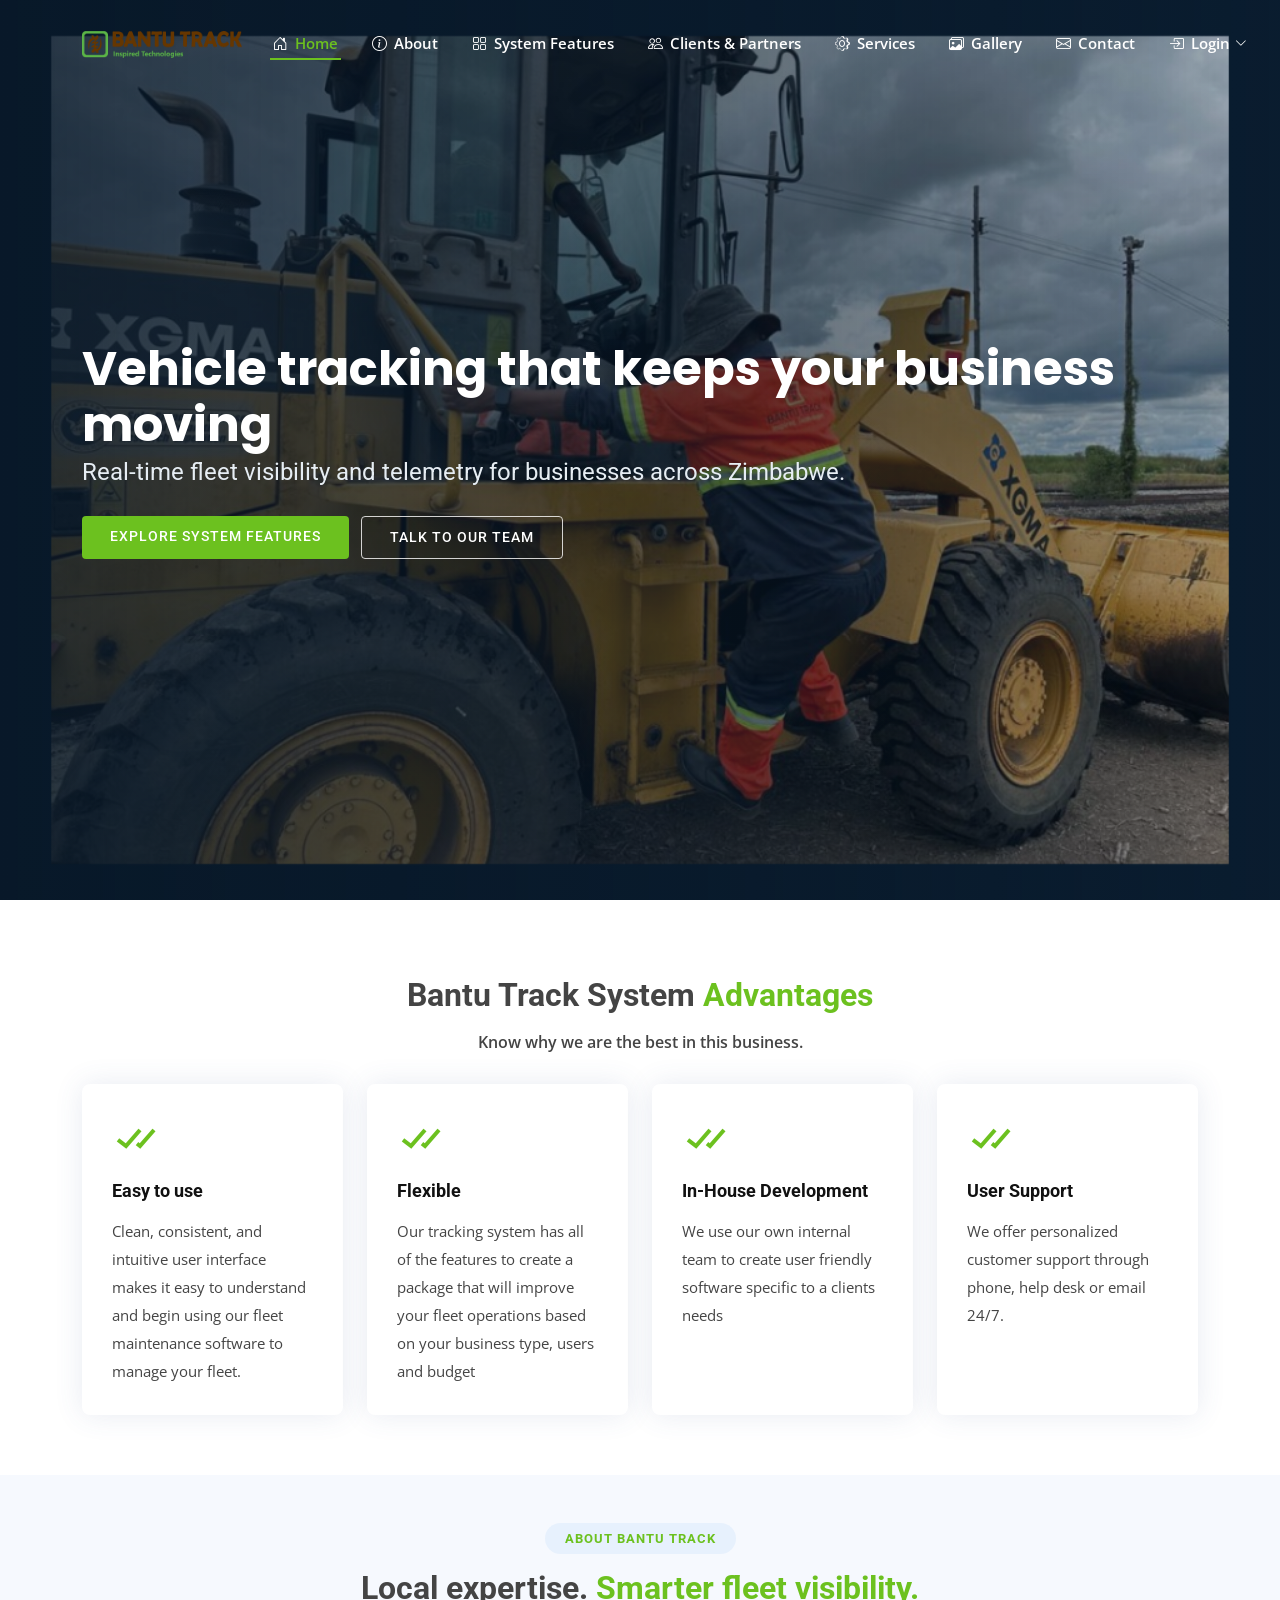
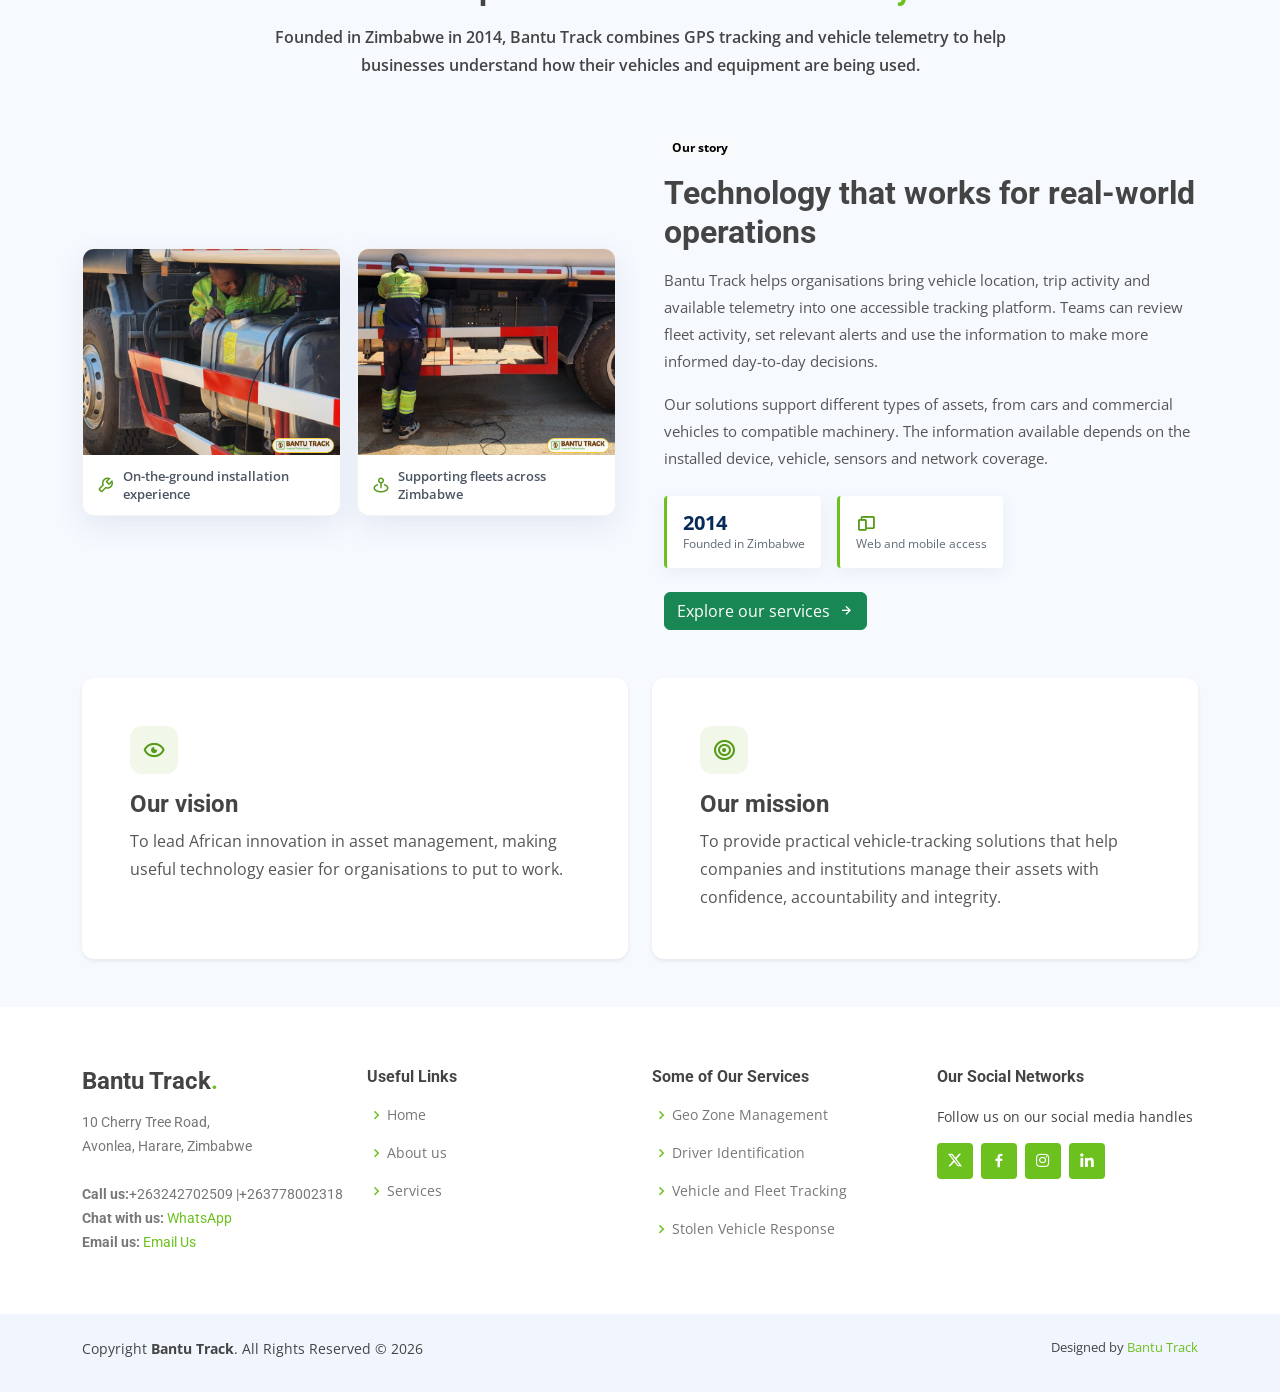
==== commit 3b3e2a8a: "Publish homepage, gallery, and client updates Co-authored-by: Copilot <223556219+Copilot@users.norep" ====
--- a/index.html
+++ b/index.html
@@ -24,7 +24,7 @@
   <link href="assets/vendor/swiper/swiper-bundle.min.css" rel="stylesheet">
 
   <!-- Template Main CSS File -->
-  <link href="assets/css/style.css?v=20261012-mobile-nav" rel="stylesheet">
+  <link href="assets/css/style.css?v=20261023-publish-home-updates" rel="stylesheet">
 
 
 </head>
@@ -68,15 +68,16 @@
 
   <!-- ======= Hero Section ======= -->
   <section id="hero" class="d-flex align-items-center">
-    <!-- Four background slides rotate every 7.5 seconds. -->
+    <!-- Fleet and installation photos rotate every 7.5 seconds. -->
     <div id="heroCarousel" class="carousel slide hero-carousel" data-bs-ride="carousel" data-bs-interval="7500" data-bs-pause="false" data-bs-touch="false" aria-hidden="true">
       <div class="carousel-inner">
-        <div class="carousel-item active"><div class="hero-slide" style="background-image: url('assets/img/hero/slide1.jpg')"></div></div>
-        <div class="carousel-item"><div class="hero-slide" style="background-image: url('assets/img/hero/slide2.jpg')"></div></div>
-        <div class="carousel-item"><div class="hero-slide" style="background-image: url('assets/img/hero/slide3.jpg')"></div></div>
-        <div class="carousel-item"><div class="hero-slide" style="background-image: url('assets/img/hero/slide4.jpg')"></div></div>
-      </div>
-    </div>
+        <div class="carousel-item active"><div class="hero-slide" style="background-image: url('assets/img/hero/homepage-grader-installation.jpg')"></div></div>
+        <div class="carousel-item"><div class="hero-slide" style="background-image: url('assets/img/hero/homepage-fleet-aerial.jpg')"></div></div>
+        <div class="carousel-item"><div class="hero-slide" style="background-image: url('assets/img/hero/homepage-regional-trucks.jpg')"></div></div>
+        <div class="carousel-item"><div class="hero-slide" style="background-image: url('assets/img/hero/homepage-fleet-sunset.jpg')"></div></div>
+      </div>
+    </div>
+    <div class="hero-mobile-photo" aria-hidden="true"></div>
     <div class="container" data-aos="zoom-out" data-aos-delay="100">
       <h1>Vehicle tracking that keeps your business moving</h1>
       <h2>Real-time fleet visibility and telemetry for businesses across Zimbabwe.</h2>
@@ -136,71 +137,71 @@
     </section><!-- End Featured Services Section -->
 
     <!-- ======= About Section ======= -->
-    <section id="about" class="about section-bg">
+    <section id="about" class="about section-bg py-5">
       <div class="container" data-aos="fade-up">
 
-        <div class="section-title">
-          <h2>About</h2>
-          <h3>Find Out More <span>About Us</span></h3>
-          <p>Inspired by the Bantu values of innovation, accountability and integrity, Bantu Track Pvt Ltd was founded in 2014 and has grown into one of Zimbabwe's largest vehicle tracking and telemetry providers. We help clients improve efficiency and business growth through effective asset management and reliable telemetry. Our system is accessible 24/7 on computers, laptops, phones and tablets. Our Android and iOS apps let you track assets in real time and receive alerts of your choice.</p>
-        </div>
-
-        <div class="row">
+        <div class="section-title mb-4">
+          <h2>About Bantu Track</h2>
+          <h3>Local expertise. <span>Smarter fleet visibility.</span></h3>
+          <p>Founded in Zimbabwe in 2014, Bantu Track combines GPS tracking and vehicle telemetry to help businesses understand how their vehicles and equipment are being used.</p>
+        </div>
+
+        <div class="row align-items-center g-4 g-lg-5 mb-5">
           <div class="col-lg-6" data-aos="fade-right" data-aos-delay="100">
-            <img src="assets/img/cross-border-truck.png" class="img-fluid" alt="Cross-border vehicle tracking across Africa">
-          </div>
-          <div class="col-lg-6 pt-4 pt-lg-0 content d-flex flex-column justify-content-center" data-aos="fade-up" data-aos-delay="100">
-            <h3>Our Vision and Mission</h3>
-            <p class="fst-italic">
-             Every successful business has a clear identity shaped by its vision and mission.
-            </p>
-            <ul>
-              <li>
-                <i class="bx bx-fingerprint"></i>
-                <div>
-                  <h5>Our Vision</h5>
-                  <p>To lead African innovation in asset management.</p>
+            <div class="about-photo-grid">
+              <figure class="about-photo about-photo-primary mb-0">
+                <img src="assets/img/Gallery/2.jpg" class="img-fluid" alt="Bantu Track technician installing tracking and fuel-monitoring equipment on a customer truck" loading="lazy" decoding="async">
+                <figcaption><i class="bx bx-wrench" aria-hidden="true"></i> On-the-ground installation experience</figcaption>
+              </figure>
+              <figure class="about-photo about-photo-secondary mb-0">
+                <img src="assets/img/Gallery/3.jpg" class="img-fluid" alt="Bantu Track technician working on a customer's fleet vehicle" loading="lazy" decoding="async">
+                <figcaption><i class="bx bx-map-pin" aria-hidden="true"></i> Supporting fleets across Zimbabwe</figcaption>
+              </figure>
+            </div>
+          </div>
+
+          <div class="col-lg-6" data-aos="fade-up" data-aos-delay="100">
+            <div class="about-story">
+              <span class="badge rounded-pill text-bg-light mb-3">Our story</span>
+              <h3 class="h2 fw-bold mb-3">Technology that works for real-world operations</h3>
+              <p>Bantu Track helps organisations bring vehicle location, trip activity and available telemetry into one accessible tracking platform. Teams can review fleet activity, set relevant alerts and use the information to make more informed day-to-day decisions.</p>
+              <p>Our solutions support different types of assets, from cars and commercial vehicles to compatible machinery. The information available depends on the installed device, vehicle, sensors and network coverage.</p>
+              <div class="d-flex flex-wrap gap-3 mt-4">
+                <div class="about-fact">
+                  <span class="about-fact-value">2014</span>
+                  <span class="about-fact-label">Founded in Zimbabwe</span>
                 </div>
-              </li>
-              <li>
-                <i class="bx bx-fingerprint"></i>
-                <div>
-                  <h5>Our Mission</h5>
-                  <p>To provide an efficient vehicle tracking system that companies and institutions can relate to the Bantu way.</p>
+                <div class="about-fact">
+                  <i class="bx bx-devices" aria-hidden="true"></i>
+                  <span class="about-fact-label">Web and mobile access</span>
                 </div>
-              </li>
-            </ul>
-            <p>
-             <!-- put additional information here -->
-            </p>
-          </div>
-        </div>
- <div class="row">
-            
-              <div class="col-lg-6 pt-4 pt-lg-0 content d-flex flex-column justify-content-center" data-aos="fade-up" data-aos-delay="100">
-                <h3>What we can do</h3>
-                <p class="fst-italic">
-                  Our vehicle tracking system lets users monitor the location of vehicles and trailers. GPS data gives businesses real-time visibility of fleet movements.
-                </p>
-               
               </div>
-              <div class="col-lg-6" data-aos="fade-right" data-aos-delay="100">
-                <img src="assets/img/Gallery/8.jpg" class="img-fluid" width="550" height="200" alt="">
+              <a href="services.html" class="btn btn-success mt-4">Explore our services <i class="bx bx-right-arrow-alt ms-1" aria-hidden="true"></i></a>
+            </div>
+          </div>
+        </div>
+
+        <div class="row g-4">
+          <div class="col-md-6" data-aos="fade-up" data-aos-delay="50">
+            <article class="card about-purpose-card h-100 border-0 shadow-sm">
+              <div class="card-body p-4 p-lg-5">
+                <span class="about-purpose-icon mb-3"><i class="bx bx-show-alt" aria-hidden="true"></i></span>
+                <h3 class="h4 fw-bold">Our vision</h3>
+                <p class="mb-0">To lead African innovation in asset management, making useful technology easier for organisations to put to work.</p>
               </div>
-            </div>
-            <div class="row">
-              <div class="col-lg-6" data-aos="fade-right" data-aos-delay="100">
-                <img src="assets/img/Gallery/7.jpg" class="img-fluid" width="550" height="200" alt="">
+            </article>
+          </div>
+          <div class="col-md-6" data-aos="fade-up" data-aos-delay="100">
+            <article class="card about-purpose-card h-100 border-0 shadow-sm">
+              <div class="card-body p-4 p-lg-5">
+                <span class="about-purpose-icon mb-3"><i class="bx bx-bullseye" aria-hidden="true"></i></span>
+                <h3 class="h4 fw-bold">Our mission</h3>
+                <p class="mb-0">To provide practical vehicle-tracking solutions that help companies and institutions manage their assets with confidence, accountability and integrity.</p>
               </div>
-              <div class="col-lg-6 pt-4 pt-lg-0 content d-flex flex-column justify-content-center" data-aos="fade-up" data-aos-delay="100">
-                <h3>What the system can do</h3>
-                <p class="fst-italic">
-                  Bantu Track's vehicle tracking system lets you monitor and manage vehicles from a computer, smartphone or tablet, 24/7. Features include geofencing, fuel monitoring, alerts and SMS, location detection, and engine blocking.
-                </p>
-               
-              </div>
-              
-            </div>
+            </article>
+          </div>
+        </div>
+
       </div>
     </section><!-- End About Section -->
 
--- a/assets/css/style.css
+++ b/assets/css/style.css
@@ -635,6 +635,11 @@
 #hero .hero-carousel .hero-slide {
   background-size: cover;
   background-position: center;
+  transform: scale(0.92);
+}
+
+#hero .hero-mobile-photo {
+  display: none;
 }
 
 #hero .hero-carousel .carousel-item {
@@ -762,6 +767,22 @@
   #hero .btn-contact,
   #hero .btn-watch-video {
     font-size: 13px;
+  }
+}
+
+@media (max-width: 575px) {
+  #hero .hero-carousel {
+    display: none;
+  }
+
+  #hero .hero-mobile-photo {
+    position: absolute;
+    inset: 0;
+    z-index: 0;
+    display: block;
+    background-image: url("../img/Gallery/basic-tracker-installation-6.jpg");
+    background-position: center 40%;
+    background-size: cover;
   }
 }
 
@@ -1000,6 +1021,128 @@
 
 .about .content p:last-child {
   margin-bottom: 0;
+}
+
+.about .section-title p {
+  max-width: 760px;
+  width: 100%;
+  line-height: 1.8;
+}
+
+.about-photo-grid {
+  display: grid;
+  grid-template-columns: repeat(2, minmax(0, 1fr));
+  align-items: center;
+  gap: 16px;
+}
+
+.about-photo {
+  overflow: hidden;
+  border: 1px solid rgba(34, 34, 34, 0.06);
+  border-radius: 12px;
+  background: #fff;
+  box-shadow: 0 10px 28px rgba(68, 88, 144, 0.1);
+}
+
+.about-photo img {
+  display: block;
+  width: 100%;
+  aspect-ratio: 5 / 4;
+  object-fit: cover;
+}
+
+.about-photo figcaption {
+  display: flex;
+  min-height: 54px;
+  align-items: center;
+  gap: 8px;
+  padding: 12px 14px;
+  color: #4b5563;
+  font-size: 13px;
+  font-weight: 600;
+  line-height: 1.4;
+}
+
+.about-photo figcaption i {
+  flex: 0 0 auto;
+  color: #579b19;
+  font-size: 18px;
+}
+
+.about-story > p {
+  color: #555;
+  font-size: 15px;
+  line-height: 1.8;
+}
+
+.about-fact {
+  display: flex;
+  min-height: 72px;
+  flex-direction: column;
+  justify-content: center;
+  padding: 10px 16px;
+  border-left: 3px solid #6cc11f;
+  border-radius: 4px;
+  background: #fff;
+  box-shadow: 0 4px 16px rgba(68, 88, 144, 0.07);
+}
+
+.about-fact-value {
+  color: #062b5b;
+  font-size: 20px;
+  font-weight: 700;
+  line-height: 1.2;
+}
+
+.about-fact-label {
+  color: #616b76;
+  font-size: 12px;
+}
+
+.about-fact > i {
+  color: #579b19;
+  font-size: 20px;
+  line-height: 1.2;
+}
+
+.about-purpose-card {
+  border-radius: 12px;
+  transition: transform 0.25s ease, box-shadow 0.25s ease;
+}
+
+.about-purpose-card:hover {
+  transform: translateY(-3px);
+  box-shadow: 0 14px 32px rgba(68, 88, 144, 0.13) !important;
+}
+
+.about-purpose-icon {
+  display: inline-flex;
+  width: 48px;
+  height: 48px;
+  align-items: center;
+  justify-content: center;
+  border-radius: 12px;
+  background: #f1f8e9;
+  color: #579b19;
+  font-size: 25px;
+}
+
+.about-purpose-card p {
+  color: #555;
+  line-height: 1.75;
+}
+
+@media (max-width: 575px) {
+  .about-photo-grid {
+    gap: 10px;
+  }
+
+  .about-photo figcaption {
+    min-height: 64px;
+    align-items: flex-start;
+    padding: 10px;
+    font-size: 12px;
+  }
 }
 
 /*--------------------------------------------------------------
@@ -1271,7 +1414,7 @@
   margin-bottom: 20px;
   border-radius: 8px;
   background: #f1f6fe;
-  object-fit: cover;
+  object-fit: contain;
 }
 
 .fleet-feature-modal-description {
@@ -1394,6 +1537,54 @@
   border-color: #6cc11f;
 }
 
+.service-card {
+  border-radius: 12px;
+  transition: transform 0.25s ease, box-shadow 0.25s ease;
+}
+
+.service-card:hover {
+  transform: translateY(-4px);
+  box-shadow: 0 14px 32px rgba(68, 88, 144, 0.14) !important;
+}
+
+.service-card-icon {
+  display: inline-flex;
+  width: 52px;
+  height: 52px;
+  align-items: center;
+  justify-content: center;
+  border-radius: 12px;
+  background: #f1f8e9;
+  color: #579b19;
+}
+
+.service-card-icon i {
+  font-size: 27px;
+  line-height: 1;
+}
+
+.service-card .card-body {
+  display: flex;
+  flex-direction: column;
+}
+
+.service-card p {
+  font-size: 14px;
+  line-height: 1.75;
+}
+
+.service-card .service-card-note {
+  margin-top: auto;
+  padding-top: 14px;
+  border-top: 1px solid #edf1f6;
+  color: #5d6672;
+}
+
+.service-enquiry {
+  border-left: 4px solid #6cc11f !important;
+  border-radius: 8px;
+}
+
 /*--------------------------------------------------------------
 # Testimonials
 --------------------------------------------------------------*/
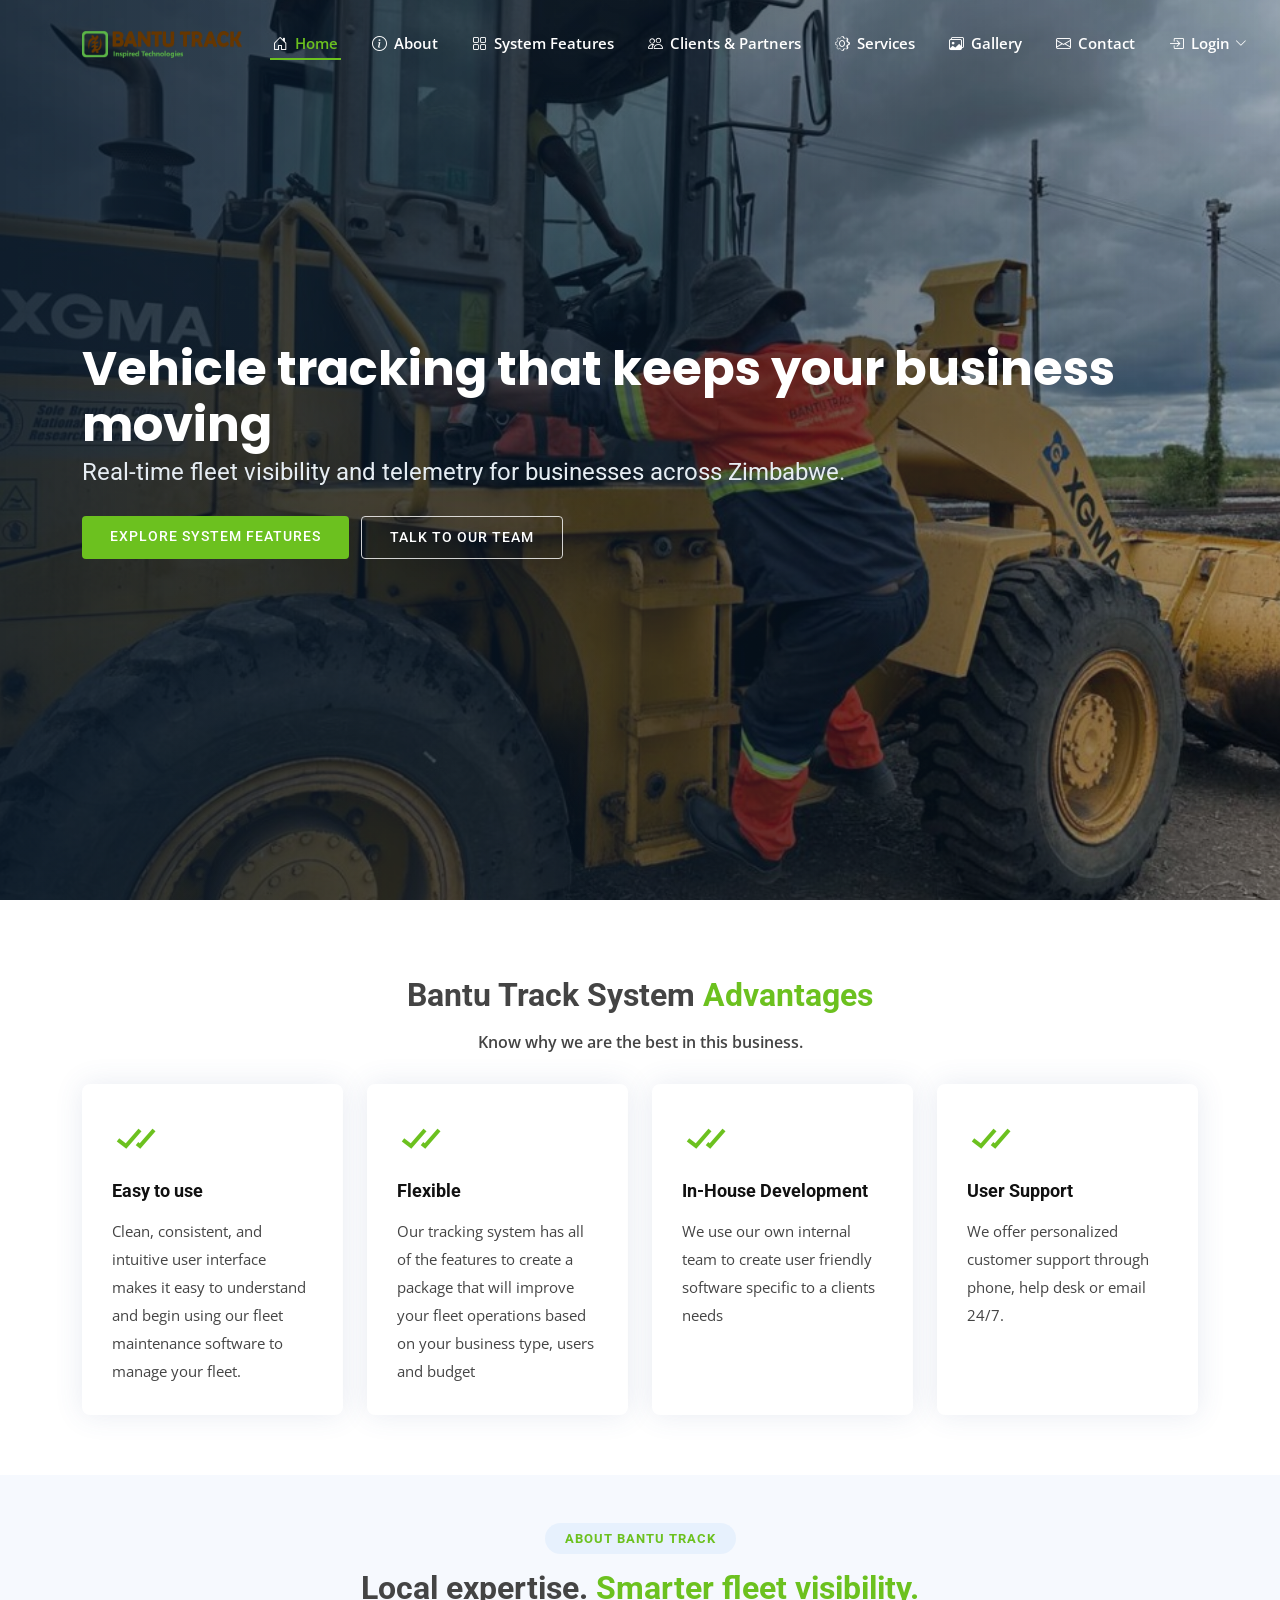
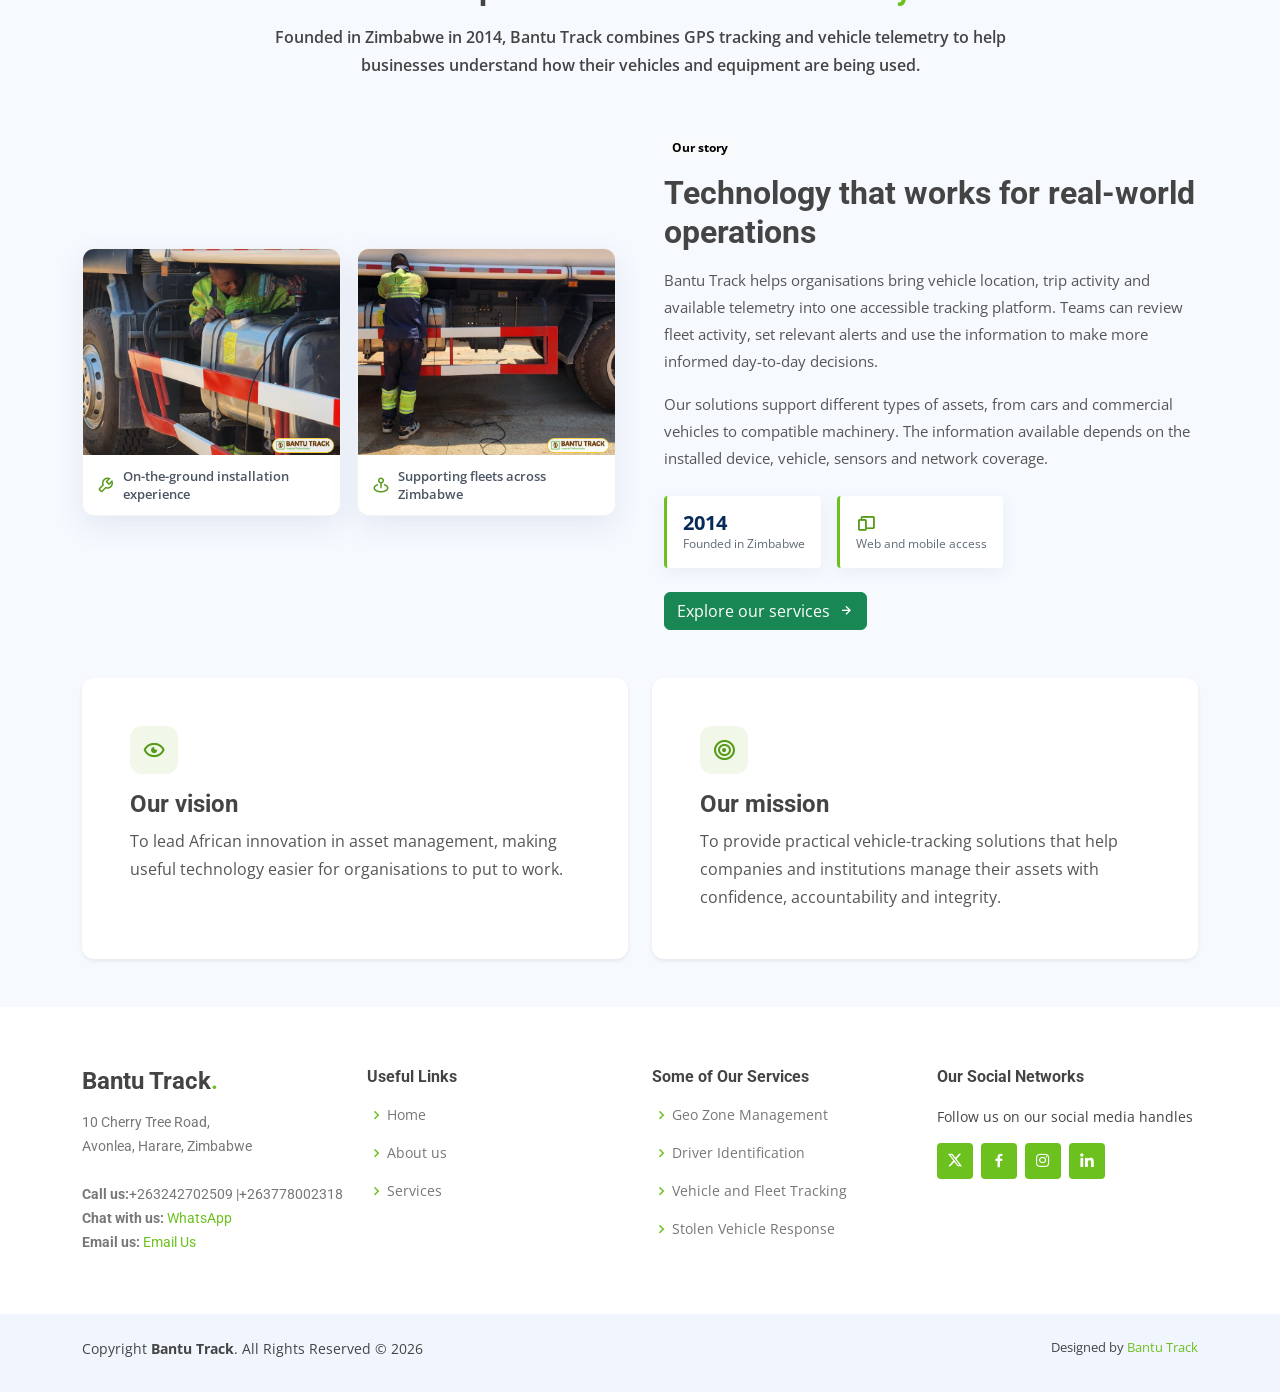
==== commit d9168002: "Fill homepage photos on larger screens Co-authored-by: Copilot <223556219+Copilot@users.noreply.gith" ====
--- a/index.html
+++ b/index.html
@@ -24,7 +24,7 @@
   <link href="assets/vendor/swiper/swiper-bundle.min.css" rel="stylesheet">
 
   <!-- Template Main CSS File -->
-  <link href="assets/css/style.css?v=20261023-publish-home-updates" rel="stylesheet">
+  <link href="assets/css/style.css?v=20261023-home-photo-fill" rel="stylesheet">
 
 
 </head>
--- a/assets/css/style.css
+++ b/assets/css/style.css
@@ -635,7 +635,7 @@
 #hero .hero-carousel .hero-slide {
   background-size: cover;
   background-position: center;
-  transform: scale(0.92);
+  transform: scale(1.08);
 }
 
 #hero .hero-mobile-photo {
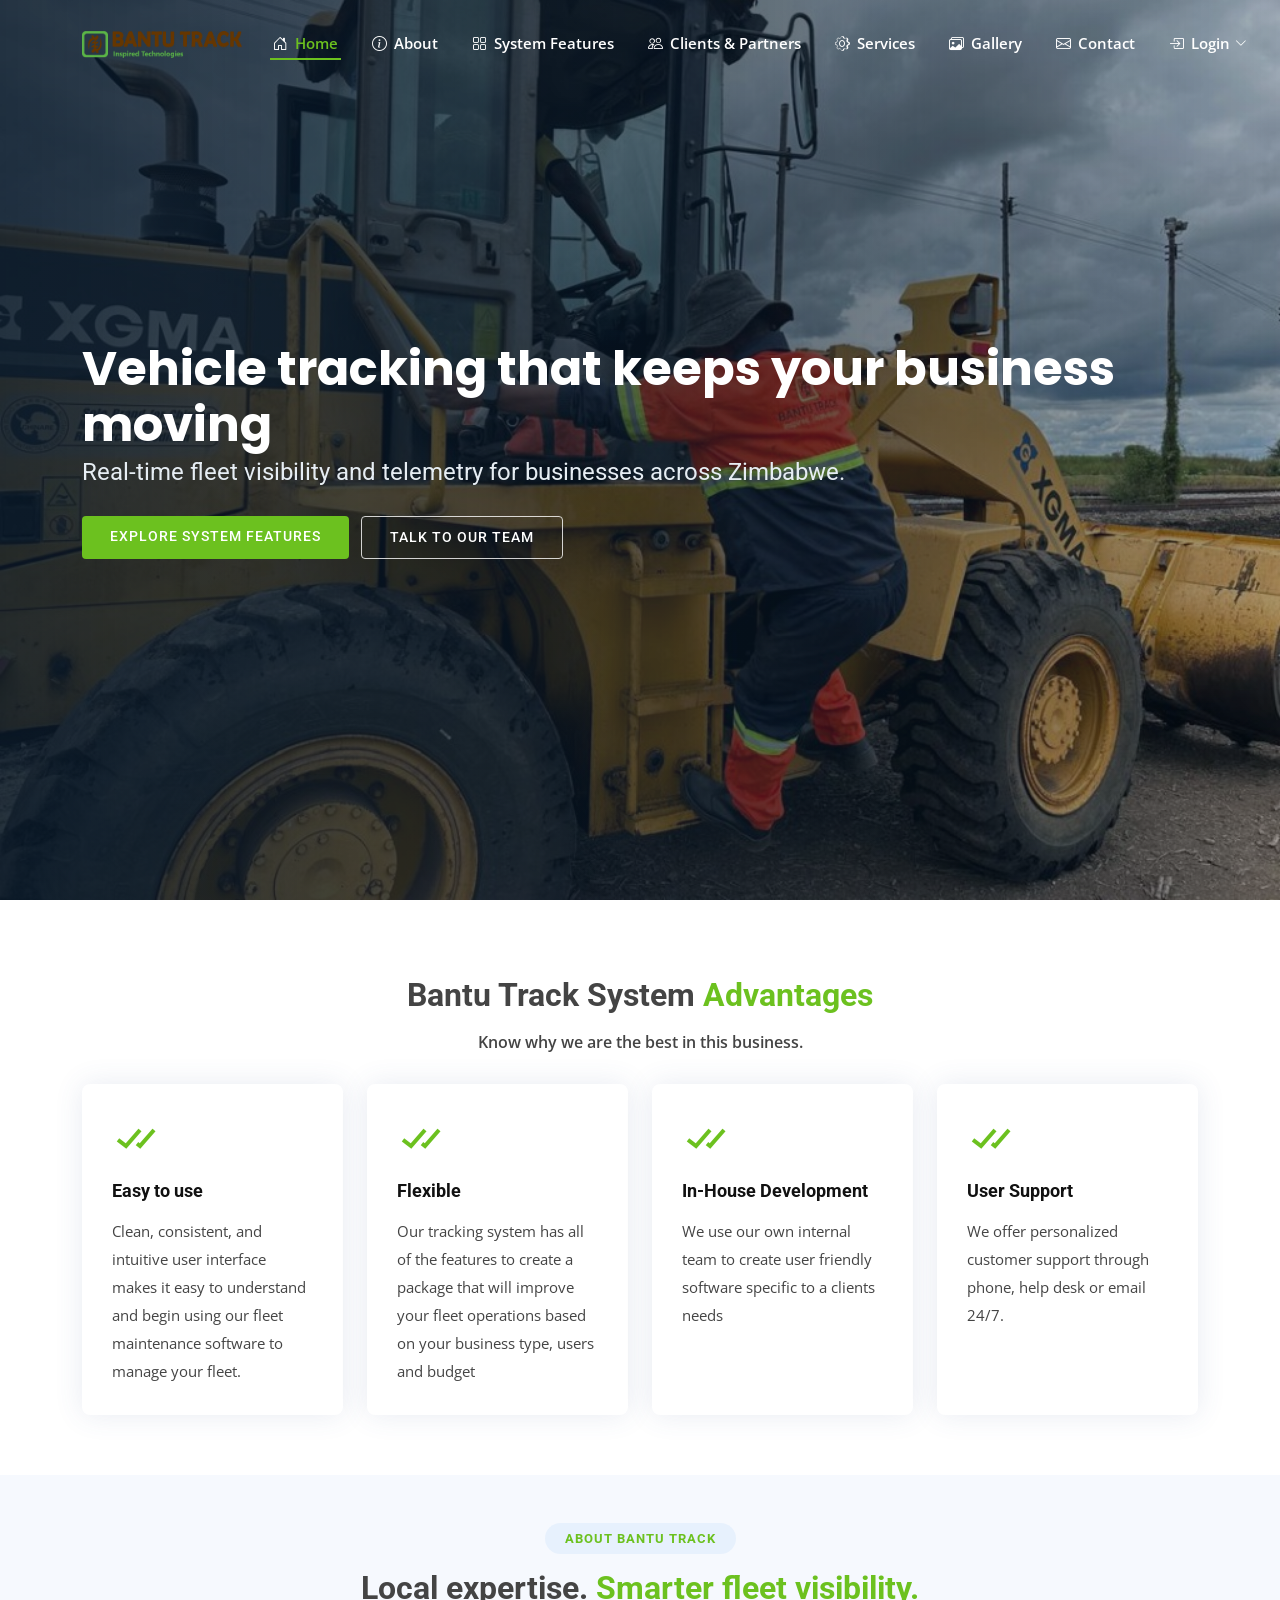
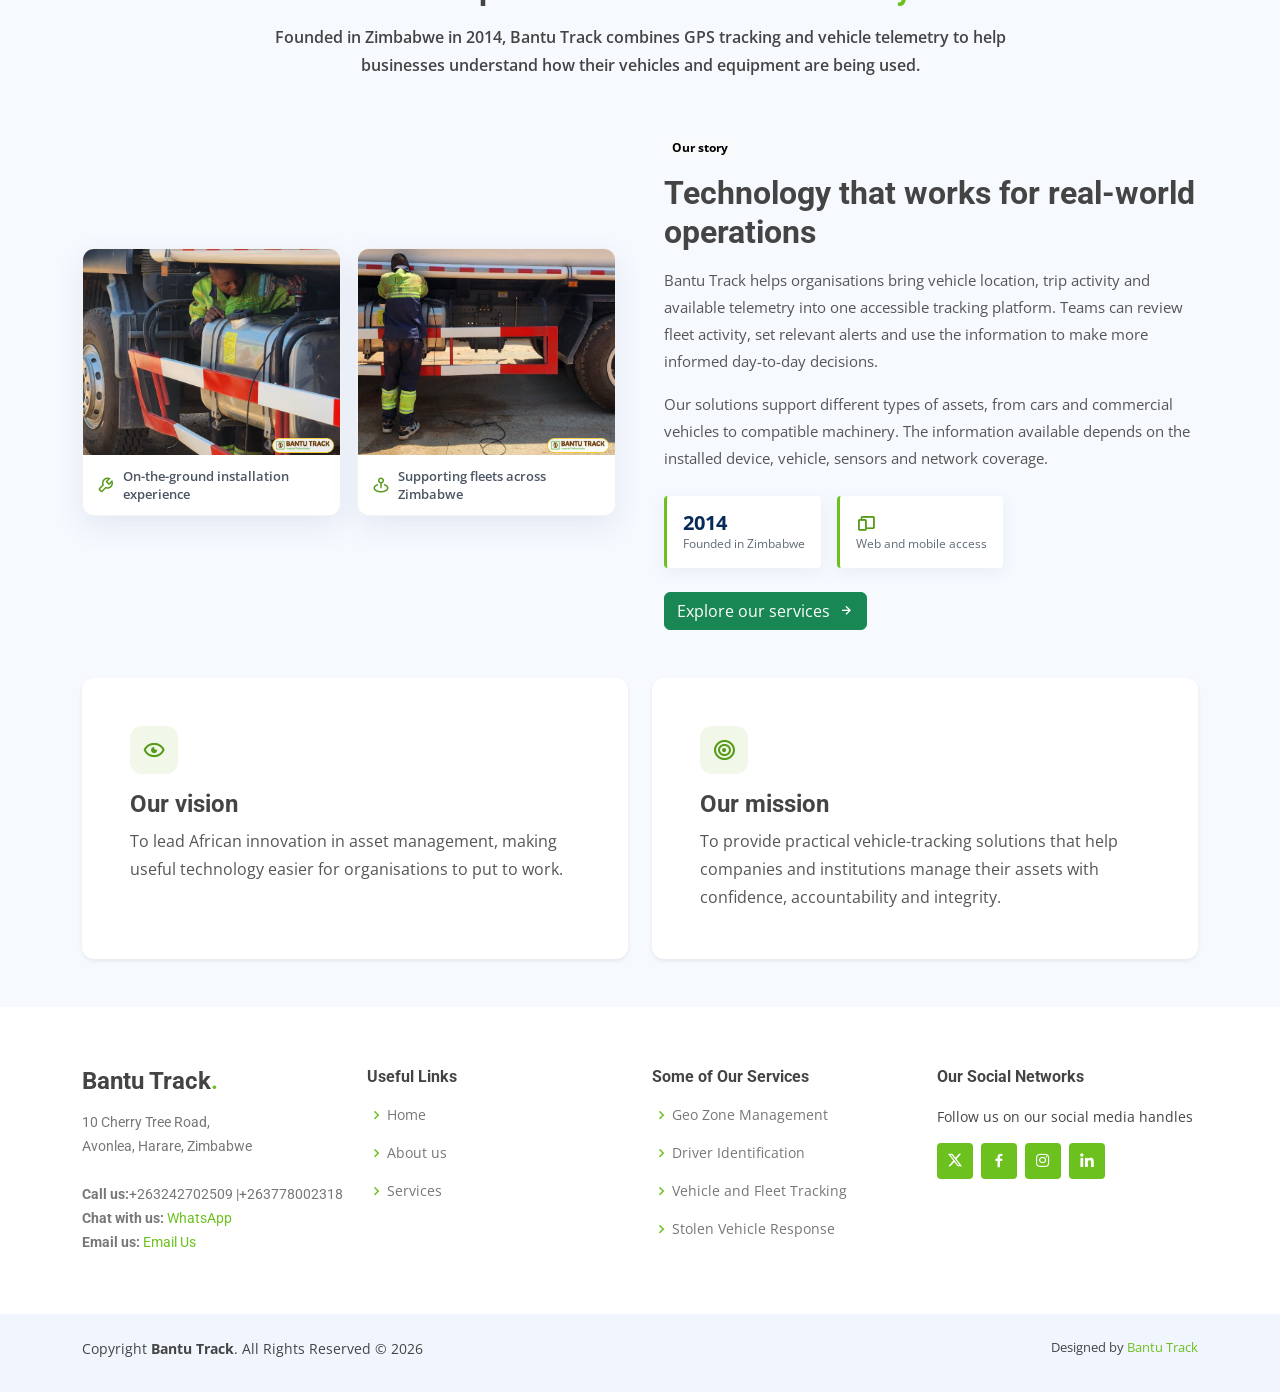
==== commit 47d483c1: "Keep homepage hero photo fixed while scrolling Co-authored-by: Copilot <223556219+Copilot@users.nore" ====
--- a/index.html
+++ b/index.html
@@ -24,7 +24,7 @@
   <link href="assets/vendor/swiper/swiper-bundle.min.css" rel="stylesheet">
 
   <!-- Template Main CSS File -->
-  <link href="assets/css/style.css?v=20261023-home-photo-fill" rel="stylesheet">
+  <link href="assets/css/style.css?v=20261023-home-photo-parallax" rel="stylesheet">
 
 
 </head>
--- a/assets/css/style.css
+++ b/assets/css/style.css
@@ -635,7 +635,6 @@
 #hero .hero-carousel .hero-slide {
   background-size: cover;
   background-position: center;
-  transform: scale(1.08);
 }
 
 #hero .hero-mobile-photo {
@@ -741,7 +740,7 @@
   color: #6cc11f;
 }
 
-@media (min-width: 1024px) {
+@media (min-width: 769px) {
   #hero .hero-carousel .hero-slide {
     background-attachment: fixed;
   }
